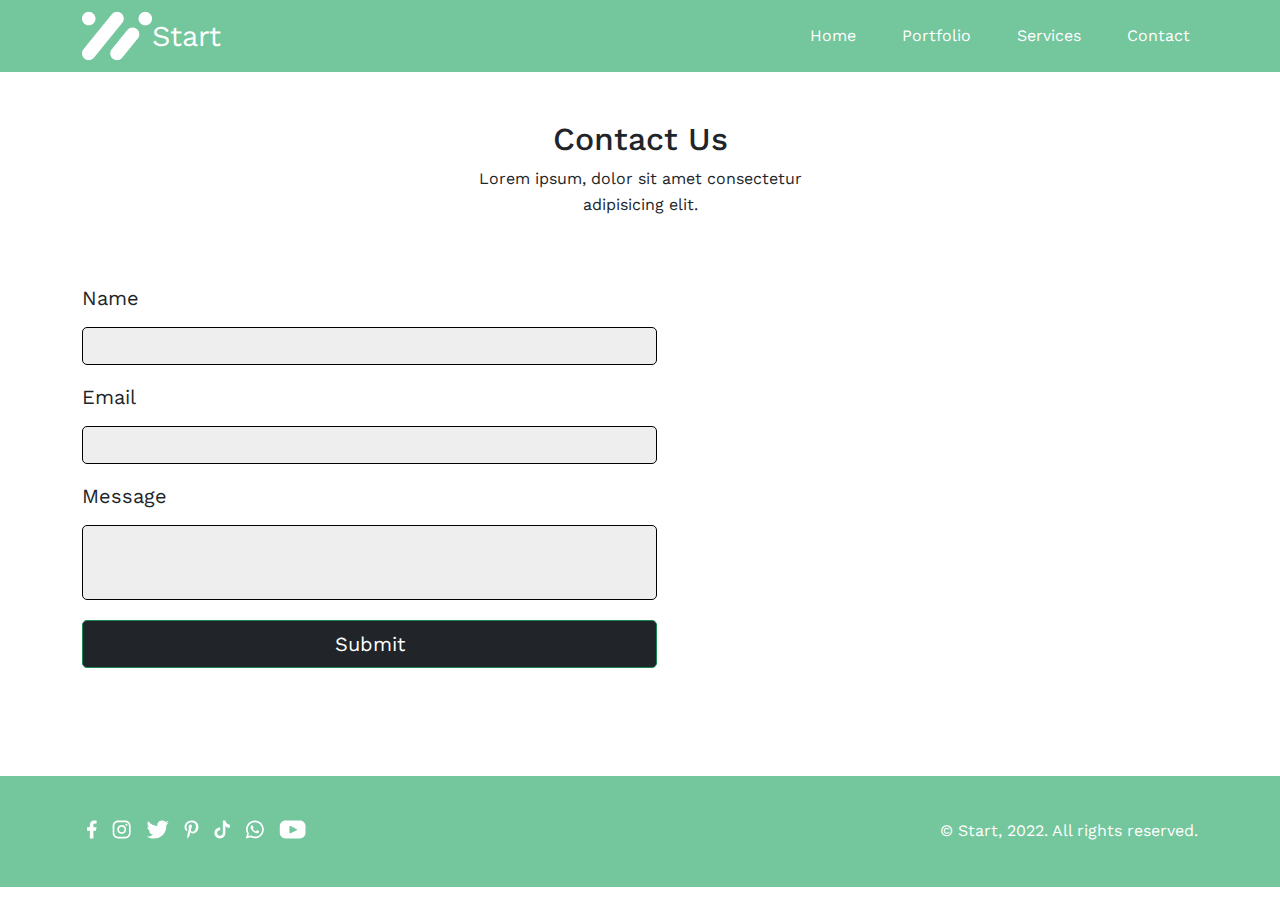
==== contact us.html @ 9fbc708e "Fix rotation about Contact, Inform and Footer of RES 375px. But not done yet" ====
<!DOCTYPE html>
<html lang="en">
<head>
    <meta charset="UTF-8">
    <meta name="viewport" content="width=device-width, initial-scale=1.0">

    <title>Responsive Website</title>
        <!-- slider stylesheet -->
        <link href="https://cdn.jsdelivr.net/npm/bootstrap@5.3.3/dist/css/bootstrap.min.css" rel="stylesheet" integrity="sha384-QWTKZyjpPEjISv5WaRU9OFeRpok6YctnYmDr5pNlyT2bRjXh0JMhjY6hW+ALEwIH" crossorigin="anonymous"/>
        <!-- Bootstrap -->
        <link rel="stylesheet" href="css/bootstrap-utilities.css"/>
        <!-- custom style -->
        <link rel="stylesheet" href="css/style.css"/>
        <!-- Responsive style -->
         <link rel="stylesheet" href="css/responsive.css"/>

</head>

<body>
    <!-- Header Section -->
    <header class="headersection">
        <div class="headertop">
            <div class="container-fulid py-xxl-4 mx-auto navbar navbar-expand-lg navbar-light ">
                <nav class="Contact_Header container">
                        <img src="img/Group 1.png" alt="start" class="Logo_Start img-fluid" style="width: 70px">
                        <a class="navbar-brand text-white" href="#">Start</a>
                        <button class="navbar-toggler" type="button" data-bs-toggle="collapse" data-bs-target="#navbarNav" aria-controls="navbarNav" aria-expanded="false" aria-label="Toggle navigation">
                        <span class="navbar-toggler-icon"></span>
                        </button>
                    <div class="collapse navbar-collapse" id="navbarNav">
                        <ul class="navbar-nav ms-auto">
                            <li class="nav-item"><a class="nav-link text-white" href="#home">Home</a></li>
                            <li class="nav-item"><a class="nav-link text-white" href="#portfolio">Portfolio</a></li>
                            <li class="nav-item"><a class="nav-link text-white" href="#services">Services</a></li>
                            <li class="nav-item"><a class="nav-link text-white" href="#contact">Contact</a></li>
                        </ul>
                    </div>
                </nav>
            </div>
        </div>
    </header>
    <!-- End Of Header Section -->

    <!-- Contact Section -->
    <section class="Padding_Contact py-5">
        <div class="Contact_Section container text-center">
            <h2 class="ContactUs">Contact Us</h2>
            <p class="text7">Lorem ipsum, dolor sit amet consectetur <br>adipisicing elit.</br></p>
        </div>
    </section>
    <!-- End Of Contact Section -->

    <!-- Google Map and Inform Section -->
     <section class="Inform_Section Padding_Inform container">
        <div class="Inform_Row row">
            <div class="col-md-6">
                <div class="Inform_box">
                    <form action="">
                        <div>
                            <h5 class="NameTitle">Name</h5>
                            <input type="text" placeholder="" class="name">
                        </div>
                        <div class="EmailBox">
                            <h5 class="EmailTitle">Email</h5>
                            <input type="text" placeholder="" class="email">
                        </div>
                        <div class="MessageBox">
                            <h5 class="MessageTitle">Message</h5>
                            <input type="text" placeholder="" class="message">
                        </div>
                        <div class="SubmitBox">
                            <a href="#" class="Submit btn btn-success"><div class="SubmitText">Submit</div></a>
                        </div>
                    </form>
                </div>
            </div>
            <div class="col-md-6">
                <div class="map_container">
                    <div class="map">
                        <div id="googlemap"><iframe src="https://www.google.com/maps/embed?pb=!1m18!1m12!1m3!1d3875.582230416397!2d100.49031081389238!3d13.743724494434199!2m3!1f0!2f0!3f0!3m2!1i1024!2i768!4f13.1!3m3!1m2!1s0x30e299057145cc81%3A0x7df49a08f511c22e!2z4Lin4Lix4LiU4Lie4Lij4Liw4LmA4LiK4LiV4Li44Lie4LiZ4Lin4Li04Lih4Lil4Lih4Lix4LiH4LiE4Lil4Liy4Lij4Liy4LihICjguKfguLHguJTguYLguJ7guJjguLTguYwp!5e0!3m2!1sth!2sth!4v1734984544298!5m2!1sth!2sth" width="575" height="384" style="border:0;" allowfullscreen="" loading="lazy" referrerpolicy="no-referrer-when-downgrade"></iframe></div>
                    </div>
                </div>
            </div>
        </div>
     </section>
      <!-- End Of Google Map And Inform Section -->

      <!-- Footer -->
    <section class="section-contact">
        <footer class="footerblackground py-4">
            <div class="Footer_Contact container">
                <div class="text-end">
                        <div class="logo">
                            <img src="img/logofacebook.svg" alt="facebook">
                            <img src="img/logoinstagram.svg" alt="instagram">
                            <img src="img/logotwitter.svg" alt="twitter">
                            <img src="img/logopinterest.svg" alt="pinterest">
                            <img src="img/logotiktok.svg" alt="tiktok">
                            <img src="img/logowhatsapp.svg" alt="whatsapp">
                            <img src="img/logoyoutube.svg" alt="youtube">
                        </div>  
                            <div class="Yeartext">
                                <p>&copy; Start, 2022. All rights reserved.</p>
                            </div> 
                </div>
            </div>
        </footer>
    </section>
    <script src="js/bootstrap.js"></script>
    <script src="https://cdn.jsdelivr.net/npm/bootstrap@5.3.3/dist/js/bootstrap.bundle.min.js" integrity="sha384-YvpcrYf0tY3lHB60NNkmXc5s9fDVZLESaAA55NDzOxhy9GkcIdslK1eN7N6jIeHz" crossorigin="anonymous">
    </script>
</body>
</html>
---- css/style.css ----
@import url('https://fonts.googleapis.com/css2?family=Crimson+Text:ital,wght@0,400;0,600;0,700;1,400;1,600;1,700&family=Work+Sans:ital,wght@0,100..900;1,100..900&display=swap');
@import url('https://fonts.googleapis.com/css2?family=Crimson+Text:ital,wght@0,400;0,600;0,700;1,400;1,600;1,700&family=Work+Sans:ital,wght@0,100..900;1,100..900&display=swap');

@font-face {
  font-family: 'Work Sans';
  src: url('/font/WorkSans-Regular.ttf') format('truetype');
  font-weight: normal;
  font-style: normal;
}

.html{
  margin: 0;
  padding: 0;
}

body {
  font-family: 'Work Sans', sans-serif;
  line-height: 1.6;
  margin: 0;
  padding: 0;
}

header .navbar-brand {
  font-size: 1.8rem;
}

section h1 {
  font-size: 2.5rem;
}

section p {
  font-size: 1rem;
  margin-bottom: 20px;
}
/* Header */
.hero_area{
  background-color: #74c69d;
  color: white;
}
.navbar-nav{
    gap: 30px;
}
/* Hero Section*/

.text-uppercase{
  font-family: 'Works sans', sans-serif;
  font-weight: 700;
  font-size: 16px;
  line-height: 20px;
  letter-spacing: 5px;
  height: 40px;
}
.h1.fw-bold{
  font-family: 'Crimson Text', sans-serif;
  font-weight: 700;
  font-size: 40px;
  line-height: 50px;    
}
.text1 {
  font-weight: 400;
  font-size: 15px;
  line-height: 18.75px;
  padding: auto;
  margin-top: 15px;
  line-height: 20px;
  color: rgba(255, 255, 255, 0.486);
}
.explore{
  font-family: 'Works sans',sans-serif;
  text-align: center;
  font-weight: 400;
  font-size: 20px;
  line-height: 25px;

}
/* Partner Section */

.topic1{
  font-family: 'Crimson Text', sans-serif;
  size: 40px;
  font-weight: 700;
  text-align: center;
  line-height: 50px;
  color: black;
}
.Partners{
  font-family: 'Work Sans', sans-serif;
  font-weight: 700;
  font-size: 16px;
  line-height: 20px;
  letter-spacing: 5px;
  text-align: center;
  color: #74c69d;
}
.text2{
  font-family: 'Works sans', sans-serif;
  font-weight: 400;
  font-size: 18px;
  line-height: 25px;
  text-align: center;
  letter-spacing: 2px;
}
.LearnMore1{  
  width: 170px;
  height: 48px;
  border-radius: 5px;
  font-family: 'Works sans' sans-serif;
  font-weight: 400;
  font-size: 20px;
  line-height: 25px;
  text-align: center;
  padding: 10px 10px;
  background-color: #212529;
  
}

/* Features Section  */

.box1{
  width: 100%;
  padding-right: 15px;
  padding-left: 68px;
  padding-top: 90px;
}
.topic2{
  font-family: 'Crimson Text', sans-serif;
  font-size: 40px;
  font-weight: 700;
  line-height: 50px;
  color: black;
}
.text3{
  font-weight: 400;
  font-size: 15px;
  line-height: 18.75px;
  padding: auto;
  margin-top: 15px;
  color: #21252980
}
.LearnMore2{
  width: 170px;
  height: 48px;
  border-radius: 5px;
  font-family: 'Works sans' sans-serif;
  font-weight: 400;
  font-size: 20px;
  line-height: 25px;
  text-align: center;
  padding: 10px 10px;
  background-color: #212529;
}

.box2{  
  width: 100%;
  padding-right: 15px;
  padding-top: 150px;
}
.topic3{
  font-family: 'Crimson Text', sans-serif;
  font-size: 40px;
  font-weight: 700;
  line-height: 60px;
  color: black;
}
.text4{
  font-weight: 400;
  font-size: 15px;
  line-height: 18.75px;
  padding: auto;
  margin-top: 15px;
  color: #21252980
}
.LearnMore3{
  width: 170px;
  height: 48px;
  border-radius: 5px;
  font-family: 'Works sans' sans-serif;
  font-weight: 400;
  font-size: 20px;
  line-height: 25px;
  text-align: center;
  padding: 10px 10px;
  background-color: #212529;
}

/* Team Section */

.Team{
  font-family: 'Work Sans', sans-serif;
  font-weight: 700;
  font-size: 16px;
  line-height: 20px;
  letter-spacing: 5px;
  text-align: center;
  color: #74c69d;
}

.topic4{
  font-family: 'Crimson Text', sans-serif;
  font-weight: 700;
  font-size: 40px;
  line-height: 50px;
  text-align: center;
  color: #212529;
}

.text5{
  font-family: 'Works sans', sans-serif;
  font-weight: 400;
  font-size: 20px;
  line-height: 25px;
  text-align: center;
  letter-spacing: 2px;
}

/* Card 1 */

.card1{
  border-radius: 5px;
  box-shadow: 3px 4px 12px 1px #00000040;
  width: 279px;
  height: 299px;
  gap: 0px;
  opacity: 0px;
  transition: transform 0.3s ease;
}
.card1:hover{
  transform: translateY(-10px);
  box-shadow: #212529;
}

.Peggy{
  width: 175px;
  height: 175px;
}
.peg{
  position: relative;
  width: 202px;
  height: 260px;
  top: 20px;
  left: 38px;
}
.titlePeg{
  font-family: 'Crimson Text', sans-serif;
  font-weight: 700;
  font-size: 24px;
  line-height: 30px; 
  color: #212529;
}
.TextPeg{
  position: relative;
  width: 202px;
  height: 66px;
  top: 19px;
}

/* Card 2 */

.card2{
  position: relative;
  border-radius: 5px;
  box-shadow: 3px 4px 12px 1px #00000040;
  width: 252px;
  height: 299px;
  left: 14px;
  transition: transform 0.3s ease;
}

.card2:hover{
  transform: translateY(-10px);
  box-shadow: #212529;
}
.Rich{
  width: 175px;
  height: 175px;
  border: 1px;
}
.richard{
  position: relative;
  width: 202px;
  height: 260px;
  top: 20px;
  left: 25px;
}
.titleRichard{
  font-family: 'Crimson Text', sans-serif;
  font-weight: 700;
  font-size: 24px;
  line-height: 30px; 
  color: #212529;
}
.TextRichard{
  position: relative;
  width: 202px;
  height: 66px;
  top: 19px;
}
/* Card 3 */

.card3{
  position: relative;
  border-radius: 5px;
  box-shadow: 3px 4px 12px 1px #00000040;
  width: 252px;
  height: 299px;
  left: 12px;
  transition: transform 0.3s ease;
}

.card3:hover{
  transform: translateY(-10px);
  box-shadow: #212529;
}
.Alex{
  width: 175px;
  height: 175px;
  border: 1px;
}
.alexandra{
  position: relative;
  width: 202px;
  height: 260px;
  top: 20px;
  left: 25px;
}
.titleAlex{
  font-family: 'Crimson Text', sans-serif;
  font-weight: 700;
  font-size: 24px;
  line-height: 30px; 
  color: #212529;
}
.TextAlex{
  position: relative;
  width: 202px;
  height: 66px;
  top: 19px;
}

/* Card 4 */

.card4{
  border-radius: 5px;
  box-shadow: 3px 4px 12px 1px #00000040;
  width: 252px;
  height: 299px;
  transition: transform 0.3s ease;
}

.card4:hover{
  transform: translateY(-10px);
  box-shadow: #212529;
}
.Janet{
  width: 175px;
  height: 175px;
  border: 1px;
}
.janet{
  position: relative;
  width: 202px;
  height: 260px;
  top: 20px;
  left: 25px;
}
.titleJanet{
  font-family: 'Crimson Text', sans-serif;
  font-weight: 700;
  font-size: 24px;
  line-height: 30px; 
  color: #212529;
}
.TextJanet{
  position: relative;
  width: 202px;
  height: 66px;
  top: 19px;
}
/* btn ViewTeam */
.Viewteam{
  width: 170px;
  height: 48px;
  border-radius: 5px;
  font-family: 'Works sans' sans-serif;
  font-weight: 400;
  font-size: 20px;
  line-height: 25px;
  text-align: center;
  padding: 10px 10px;
  background-color: #212529;
}

/*Footer Section */
.footerblackground{
  background-color: #74c69d;
}

.logo{
  width: 242px;
  height: 18px;
  letter-spacing: 10px;
  padding-right: 18px;
  padding-top: 15px
}

.Yeartext{
  font-family: 'Work Sans', sans-serif;
  font-weight: 400;
  font-size: 20px;
  line-height: 25px;
  color: white;
}

/* Portfolio */

.headersection{
  background-color: #74c69d;
  color: white;
}
.Works{
  font-family: 'Work Sans', sans-serif;
  font-weight: 700;
  font-size: 16px;
  line-height: 20px;
  letter-spacing: 5px;
  text-align: center;
  color: #74c69d;
}

.Portfolio{
  font-family: 'Crimson Text',sans-serif;
  font-weight: 700;
  font-size: 40px;
  line-height: 50px;
  text-align: center;
}

.text5{
  font-family: 'Works sans', sans-serif;
  font-weight: 400;
  font-size: 18px;
  line-height: 25px;
  text-align: center;
  letter-spacing: 2px;
}

/* Work Poster */

.example1{
  position: relative;
  right: 20px;
}
.example2{
  position: relative;
  left: 12px;
}
.example3{
  position: relative;
  right: 20px;
}
.example4{
  position: relative;
  left: 12px;
}
.example5{
  position: relative;
  right: 20px;
}
.example6{
  position: relative;
  left: 12px;
}
.example7{
  position: relative;
  right: 20px;
}
.example8{
  position: relative;
  left: 12px;
}
/* button */

.LearnMore4{
  width: 170px;
  height: 48px;
  border-radius: 5px;
  font-family: 'Works sans' sans-serif;
  font-weight: 400;
  font-size: 20px;
  line-height: 25px;
  text-align: center;
  padding: 10px 10px;
  background-color: #212529;
}

/* Our Services Section */

.Plans{
  font-family: 'Work Sans', sans-serif;
  font-weight: 700;
  font-size: 16px;
  line-height: 20px;
  letter-spacing: 5px;
  text-align: center;
  color: #74c69d;
}

.OurServices{
  font-family: 'Crimson Text',sans-serif;
  font-weight: 700;
  font-size: 40px;
  line-height: 50px;
  text-align: center;
}

.text6{
  font-family: 'Works sans', sans-serif;
  font-weight: 400;
  font-size: 18px;
  line-height: 25px;
  text-align: center;
  letter-spacing: 2px;
}
/* Services Section */

/* Basic services */

.basic-services{
  width: 339px;
  height: 542px;
  border-radius: 5px;
  padding: 46px 36px 46px 30px;
  box-shadow: 3px 4px 12px 1px #00000040;
  transition: transform 0.3s ease;
}

.basic-services:hover{
  transform: translateY(-10px);
  box-shadow: 0 6px 12px rgba(0, 0, 0, 0.2);
}

.basicTitle{
  font-family: 'Work Sans',sans-serif;
  font-weight: 400;
  font-size: 15px;
  line-height: 18px;
}

.basicDetail{
  font-family: 'Work Sans',sans-serif;
  font-weight: 400;
  font-size: 15px;
  line-height: 18px;
  text-align: center;
  color: #21252980;
}

.basic-list{
  margin-top: 50px;
  margin-bottom: 40px;
  text-align: left;
  padding-left: 0;
}

.basic-list li{
  list-style: none;
  margin-bottom: 10px;
}

.correct{
  padding-right: 11px;
}

.price{
  font-family: 'Work Sans', sans-serif;
  font-weight: 700;
  font-size: 40px;
  line-height: 50px;
}

.month{
  font-family: 'Work Sans',sans-serif;
  font-weight: 400;
  font-size: 15px;
  line-height: 18px;
  color: #21252980;
}
/* Plus services */

.plus-services{
  width: 339px;
  height: 542px;
  border-radius: 5px;
  padding: 46px 36px 46px 30px;
  box-shadow: 3px 4px 12px 1px #00000040;
  transition: transform 0.3s ease;
}

.plus-services:hover{
  transform: translateY(-10px);
  box-shadow: 0 6px 12px rgba(0, 0, 0, 0.2);
}

.plusTitle{
  font-family: 'Work Sans',sans-serif;
  font-weight: 400;
  font-size: 15px;
  line-height: 18px;
}

.plusDetail{
  font-family: 'Work Sans',sans-serif;
  font-weight: 400;
  font-size: 15px;
  line-height: 18px;
  text-align: center;
  color: #21252980;
}

.plus-list{
  margin-top: 50px;
  margin-bottom: 40px;
  text-align: left;
  padding-left: 0;
}

.plus-list li{
  list-style: none;
  margin-bottom: 10px;
}

/* Pro services */

.pro-services{
  width: 339px;
  height: 542px;
  border-radius: 5px;
  padding: 46px 36px 46px 30px;
  box-shadow: 3px 4px 12px 1px #00000040;
  transition: transform 0.3s ease;
}

.pro-services:hover{
  transform: translateY(-10px);
  box-shadow: 0 6px 12px rgba(0, 0, 0, 0.2);
}

.proTitle{
  font-family: 'Work Sans',sans-serif;
  font-weight: 400;
  font-size: 15px;
  line-height: 18px;
}

.proDetail{
  font-family: 'Work Sans',sans-serif;
  font-weight: 400;
  font-size: 15px;
  line-height: 18px;
  text-align: center;
  color: #21252980;
}

.pro-list{
  margin-top: 50px;
  margin-bottom: 40px;
  text-align: left;
  padding-left: 0;
}

.pro-list li{
  list-style: none;
  margin-bottom: 10px;
}


/* button Services */

.LearnMore5{
  width: 170px;
  height: 48px;
  border-radius: 5px;
  font-family: 'Works sans' sans-serif;
  font-weight: 400;
  font-size: 20px;
  line-height: 25px;
  text-align: center;
  padding: 10px 10px;
  background-color: #212529;
}

.LearnMore6{
  width: 170px;
  height: 48px;
  border-radius: 5px;
  font-family: 'Works sans' sans-serif;
  font-weight: 400;
  font-size: 20px;
  line-height: 25px;
  text-align: center;
  padding: 10px 10px;
  background-color: #212529;
}

.LearnMore7{
  width: 170px;
  height: 48px;
  border-radius: 5px;
  font-family: 'Works sans' sans-serif;
  font-weight: 400;
  font-size: 20px;
  line-height: 25px;
  text-align: center;
  padding: 10px 10px;
  background-color: #212529;
}

/* Padding Our Services */

.Padding_Services{
  padding-top: 40px;
  padding-bottom: 150px;
}

/* Contact Section */

.NameTitle{
  font-family: 'Work Sans',sans-serif;
  font-weight: 400;
  font-size: 20px;
  line-height: 25px;
}

.name{
  width: 575px;
  height: 38px;
  border-radius: 5px;
  border: 1px solid #000000;
  background-color: #EEEEEE;
  margin-top: 8px;
}

.EmailBox{
  margin-top: 20px;
}
.EmailTitle{
  font-family: 'Work Sans',sans-serif;
  font-weight: 400;
  font-size: 20px;
  line-height: 25px;
}

.email{
  width: 575px;
  height: 38px;
  border-radius: 5px;
  border: 1px solid #000000;
  background-color: #EEEEEE;
  margin-top: 8px;
}

.MessageBox{
  margin-top: 20px;
}
.MessageTitle{
  font-family: 'Work Sans',sans-serif;
  font-weight: 400;
  font-size: 20px;
  line-height: 25px;
}

.message{
  width: 575px;
  height: 75px;
  border-radius: 5px;
  border: 1px solid #000000;
  background-color: #EEEEEE;
  margin-top: 8px;
}

.SubmitBox{
  margin-top: 20px;
}
.Submit{
  width: 575px;
  height: 48px;
  border-radius: 5px;
  background-color: #212529;
}

.SubmitText{
  font-family: 'Work Sans',sans-serif;
  font-weight: 400;
  font-size: 20px;
  line-height: 25px;
  text-align: center;
  margin-top: 5px;
}

.map_container{
  padding-left: 30px;
}

.section-contact{
  padding-top: 6.2rem;
}

/* Navbar Toggle */

.navbar-toggler{
    border: 0;
}
.navbar-toggler-icon{
  background-image: url("data:image/svg+xml,%3csvg xmlns='http://www.w3.org/2000/svg' viewBox='0 0 30 30'%3e%3cpath stroke='white' stroke-linecap='round' stroke-miterlimit='10' stroke-width='2' d='M4 7h22M4 15h22M4 23h22'/%3e%3c/svg%3e");
}
---- css/responsive.css ----
@media (max-width: 1300px) {}
@media (max-width: 1024px) {
        html{
        width: 100%;
        height: 100%;
    }

    .container-fulid{
        padding: 35px 80px 0px 80px;
    }

    .Topic_Welcome{
        padding: 40px 80px 0px 80px;
    }
    .container{
        padding: 0;
        margin: 0;
    }
    .Partner_Section{
        padding: 0px 20px 0px 20px;
    }
    .img-google{
        width: 150px;
    }
    .img-microsoft{
        width: 140px;
    }
    .img-airbnb{
        width: 140px;
    }
    .img-facebook{
        width: 140px;
    }
    .img-spotify{
        width: 140px;
    }

    /* Feature Section */

    .Features_Section{
        padding: 0px 30px 0px 30px; 
    }
    .box1{
        padding: 0px 15px;
        margin-top: 50px;
    }
    .Features_Section2{
        padding: 0px 30px 0px 30px; 
    }
    .box2{
        padding: 0px 15px;
        margin-top: 120px; 
    }

    /* Team Section */

    .Team_Section{
        padding: 0px 30px 0px 30px; 
    }
    .card1{
        width: 210px;
        height: 300px;
    }
    .peg{
        left: 10px;
    }
    .Peggy{
        width: 190px;
        padding-right: 20px;
    }
    .Card2_Section{
        padding-left: 0px;
    }
    .card2{
        width: 210px;
        height: 300px;
    }
    .richard{
        left: 10px;
    }
    .Rich{
        width: 190px;
        padding-right: 20px;
    }
    .Card3_Section{
        padding-left: 0px;  
    }
    .card3{
        width: 210px;
        height: 300px;
    }
    .alexandra{
        left: 10px;
    }
    .Alex{
        width: 190px;
        padding-right: 20px;
    }
    .card4{
        width: 210px;
        height: 300px;
    }
    .janet{
        left: 10px;
    }
    .Janet{
        width: 190px;
        padding-right: 20px;
    }
    .Footer_Index{
        padding-left: 38px;
        padding-right: 0px;
    }

    /* portfolio */

    .Start_Section{
        padding-bottom: 30px;
    }
    .Portfolio_Section{
        padding: 0px 20px 0px 20px;
    }
    .Work_Section{
        padding: 0px 20px 0px 20px;
    }
    .Work_Poster{   
        margin: 0;
        padding-bottom: 10px;
    }
    .example1{
        max-width: 100%;  
        bottom: 42px;
        left: 10px; 
    }
    .example2{
        max-width: 100%;   
        bottom: 42px;
    }
    .example3{
        max-width: 100%;
        bottom: 42px;
        left: 10px; 
    }
    .example4{
        max-width: 100%;
        bottom: 42px;
    }
    .example5{
        max-width: 100%;
        bottom: 42px;
        left: 10px; 
    }
    .example6{
        max-width: 100%;
        bottom: 42px;
    }
    .example7{
        max-width: 100%;
        bottom: 42px;
        left: 10px; 
    }
    .example8{
        max-width: 100%;
        bottom: 42px;
    }
    .Footer_Portfolio{
        padding-left: 38px;
        padding-right: 0px;
    }

    /* Our Services */

    .Services_Header{
        padding-bottom: 30px;
    }
    .Services_Section{
        padding: 0px 20px 0px 20px;
    }
    .OurServices_Section{
        padding: 0px 20px 0px 31px;
    }
    .basic-services{
        max-width: 100%;
    }
    .plus-services{
        max-width: 100%;
    }
    .pro-services{
        max-width: 100%; 
    }
    .Footer_Services{
        padding-left: 38px;
        padding-right: 0px;
    }
    .Padding_Services{
        padding-top: 40px;
        padding-bottom: 308px;
    }

    /* Contact us */
    .Contact_Header{
        padding-bottom: 30px;       
    }
    .Contact_Section{
        padding-left: 50px;
    }
    .Inform_Section{
        padding: 0px 20px 0px 31px;
    }
    .Inform_box form {
        width: 100%;
    }
    .Inform_box input{
        width: 100%;
    }
    .SubmitBox .Submit{
        width: 100%;
    }
    .map iframe{
        width: 450px;
    }
    .Footer_Contact{
        padding-left: 38px;
        padding-right: 0px;
    }
    .Padding_Inform{
        padding-top: 40px;
        padding-bottom: 391px;
    }
}   



@media (max-width: 576px) {}

@media (max-width: 480px) {}

@media (max-width: 400px) {}

@media (max-width: 375px) {

    /* Header */

    .container-fulid{
        padding: 2px 20px 0px 20px;
    } 

    .Logo_Start{
        width: 45px !important;
        height: 31px !important;
    }

    .navbar-brand{
        position: relative;
        right: 65px;
    }
    
    .navbar-nav{
        text-align: center;    
    }

    .Teamwork_3{
        margin-bottom: 30px;
    }

    /* Hero Section */

    .Topic_Welcome{
        padding: 0px 20px 0px 20px;
    }

    .Topic_Welcome .row{
        display: flex;
        flex-direction: column-reverse;
    }

    .Padding_Hero{
        padding-top:  20px !important;
    }

    .h1{
        font-weight: 700 !important;
        font-size: 28px !important;
        line-height: 35px !important;
        position: relative;
        bottom: 15px;
        margin: 0%;
    }

    .text1{
        font-weight: 400;
        font-size: 15px;
        line-height: 18px;
        margin-top: 0px;
        color: #FFFFFFBF;
    }

    .explore{
        width: 170px;
        height: 48px;
        padding-top: 10px;
    }
    /* Partner */

    .Padding_Partner{
        padding-top: 22px !important;
    }

    .image_Partner{
        display: flex;
        gap: 20px;
        flex-direction: column;
        align-items: center;
        padding-top: 25px;
    }

    .img-microsoft{
        width: 200px;
        height: 49px;
    }

    .img-airbnb{
        width: 160px;
        height: 50px;
    }

    .img-facebook{
        width: 190px;
        height: 36px;
    }

    .img-spotify{
        width: 160px;
        height: 47px;
    }

    /* Feature Section */

    .Features_Section{
        padding: 0px 20px;
    }

    .topic2{
        font-weight: 700;
        font-size: 24px;
        line-height: 30px;
    }

    .box1{
        margin-top: 30px;
    }

    /* Feature Section 2 */

    .Features_Section2{
        padding: 0px 20px;
    }

    .topic3{
        font-weight: 700;
        font-size: 24px;
        line-height: 30px;
    }

    .box2{
        margin-top: 30px;
    }

    /* Team_Section */

    .Team_Section{
        padding: 0px 20px;
    }

    .topic4{
        font-weight: 700;
        font-size: 24px;
        line-height: 30px;
    }

    .Card1_Section{
        align-items: center;
        display: flex;
        flex-direction: column;
    }

    .card1{
        width: 279px;
        height: 299px;
    }

    .peg{
        align-items: center;
        padding-left: 45px;
    }

    .Card2_Section{
        align-items: center;
        display: flex;
        flex-direction: column;
        padding-right: 29px;
    }

    .card2{
        width: 279px;
        height: 299px;
    }
    .richard{
        align-items: center;
        padding-left: 45px;
    }

    .Card3_Section{
        align-items: center;
        display: flex;
        flex-direction: column;
        padding-right: 29px;
    }

    .card3{
        width: 279px;
        height: 299px;
    }

    .alexandra{
        align-items: center;
        padding-left: 45px;
    }

    .Card4_Section{
        align-items: center;
        display: flex;
        flex-direction: column;
        padding-right: 17px;
    }

    .card4{
        width: 279px;
        height: 299px;
    }

    .janet{
        align-items: center;
        padding-left: 45px;
    }

    /* Footer */

    .Footer_Index{
        padding: 0px 10px;
    }

    .logo{
        display: flex;
        align-items: center;
        padding-left: 50px;
        gap: 20px;
        padding-top: 10px;
    }

    .Yeartext{
        padding-top: 30px;
        padding-right: 15px;
    }

    /* Header Portfolio */

    .Start_Section{
        padding-bottom: 0px;
    }

    .Portfolio{
        font-size: 24px;
    }

    .Padding_Port{
        padding-top: 25px !important;
        padding-bottom: 20px !important;
    }
    .Padding_Poster{
        padding-top: 0px !important;
        padding-bottom: 0px !important;
    }
    .Work_Poster img{
        max-width: 335px;
        max-height: 453px;
        left: -25px;
    }

    /* Button Portfolio */

    .Padding_Button_Port{
        padding-top: 0px !important;
    }

    /* Footer Portfolio */
    
    .Footer_Portfolio{
        padding: 0px 10px;
    }

    /* Contact Header */

    .Contact_Header{
        padding-bottom: 0px;
    }

    /* Contact Section */

    .Padding_Contact{
        padding-bottom: 0px !important;
    }

    .Contact_Section{
        padding: 0px 20px 15px 20px;
    }

    /* Inform And Google Map */
    
    .Inform_Section{   
        padding: 0px 20px 0px 20px;
    }

    .Inform_Row{
        display: flex;
        flex-direction: column-reverse;
    }

    .map_container{
        padding-left: 0px;
        padding-bottom: 20px;
    }

    .map_container iframe {
        width: 100%;
        max-width: 335px;
        max-height: 224px;
    }

    /* Footer Contact */

    .Footer_Contact{
        padding: 0px 10px;
    }

  }

    
  
  

@media (min-width: 1200px) {}
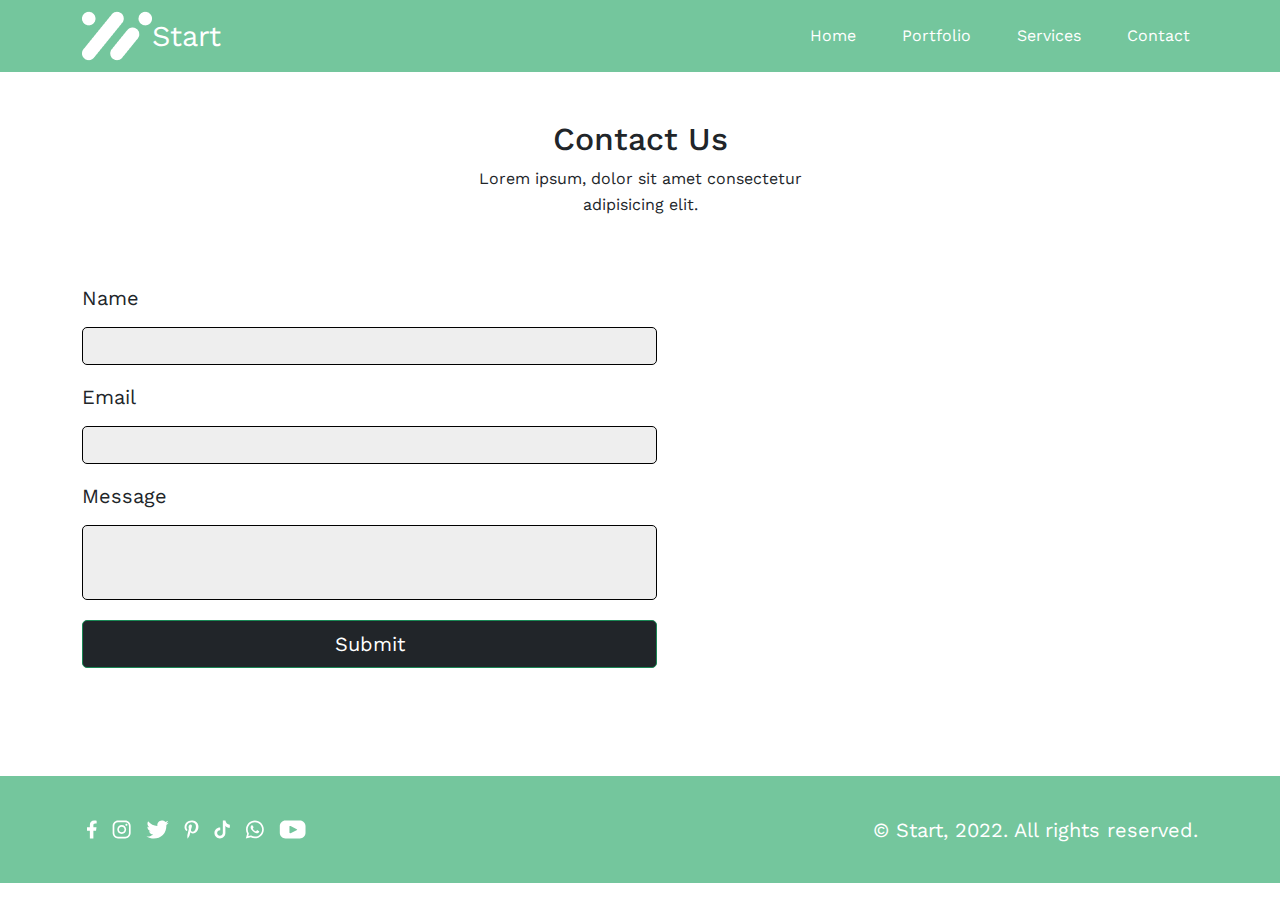
==== commit 4487abd1: "Fix Tag and done with Contact.html" ====
--- a/contact us.html
+++ b/contact us.html
@@ -86,7 +86,7 @@
       <!-- End Of Google Map And Inform Section -->
 
       <!-- Footer -->
-    <section class="section-contact">
+    <section class="section-contact"></section>
         <footer class="footerblackground py-4">
             <div class="Footer_Contact container">
                 <div class="text-end">
@@ -99,13 +99,12 @@
                             <img src="img/logowhatsapp.svg" alt="whatsapp">
                             <img src="img/logoyoutube.svg" alt="youtube">
                         </div>  
-                            <div class="Yeartext">
+                            <div class="Year_Contact Year_text">
                                 <p>&copy; Start, 2022. All rights reserved.</p>
                             </div> 
                 </div>
             </div>
         </footer>
-    </section>
     <script src="js/bootstrap.js"></script>
     <script src="https://cdn.jsdelivr.net/npm/bootstrap@5.3.3/dist/js/bootstrap.bundle.min.js" integrity="sha384-YvpcrYf0tY3lHB60NNkmXc5s9fDVZLESaAA55NDzOxhy9GkcIdslK1eN7N6jIeHz" crossorigin="anonymous">
     </script>
--- a/css/style.css
+++ b/css/style.css
@@ -403,7 +403,7 @@
   padding-top: 15px
 }
 
-.Yeartext{
+.Year_text{
   font-family: 'Work Sans', sans-serif;
   font-weight: 400;
   font-size: 20px;
--- a/css/responsive.css
+++ b/css/responsive.css
@@ -203,6 +203,7 @@
     }
     .Contact_Section{
         padding-left: 50px;
+        padding-top: 8px;
     }
     .Inform_Section{
         padding: 0px 20px 0px 31px;
@@ -458,7 +459,7 @@
         padding-top: 10px;
     }
 
-    .Yeartext{
+    .Year_text{
         padding-top: 30px;
         padding-right: 15px;
     }
@@ -539,9 +540,20 @@
 
     /* Footer Contact */
 
+    .section-contact{
+        padding-top: 59px;
+    }
     .Footer_Contact{
         padding: 0px 10px;
     }
+
+
+
+
+
+
+
+
 
   }
 
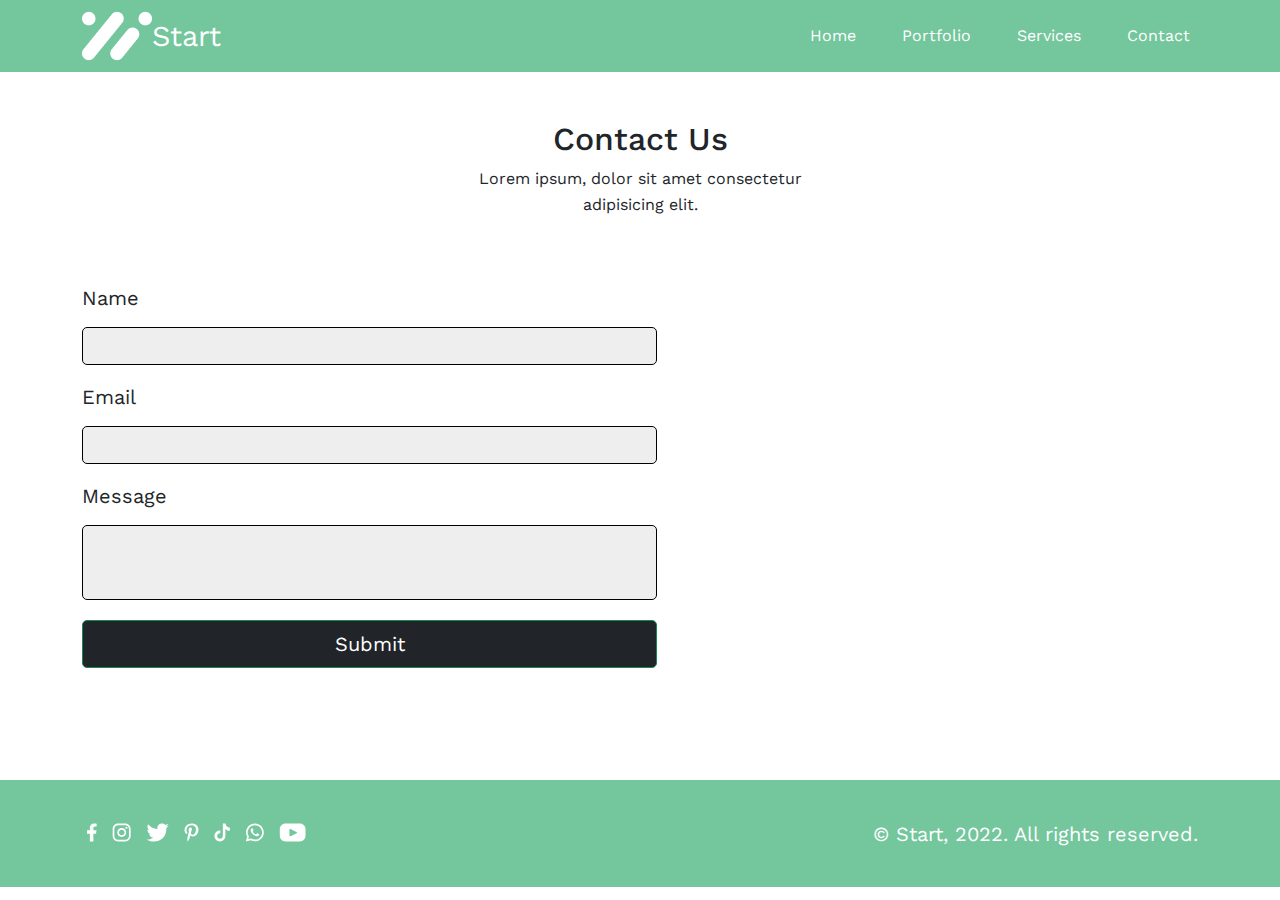
==== commit 0e86c8ef: "Add link index at 'Start' for click to homepage" ====
--- a/contact us.html
+++ b/contact us.html
@@ -22,17 +22,23 @@
         <div class="headertop">
             <div class="container-fulid py-xxl-4 mx-auto navbar navbar-expand-lg navbar-light ">
                 <nav class="Contact_Header container">
-                        <img src="img/Group 1.png" alt="start" class="Logo_Start img-fluid" style="width: 70px">
-                        <a class="navbar-brand text-white" href="#">Start</a>
+                        <img src="img/Group 1.png" alt="start" class="Logo_Start img-fluid">
+                        <a class="navbar-brand text-white" href="index.html">Start</a>
+                       
                         <button class="navbar-toggler" type="button" data-bs-toggle="collapse" data-bs-target="#navbarNav" aria-controls="navbarNav" aria-expanded="false" aria-label="Toggle navigation">
                         <span class="navbar-toggler-icon"></span>
                         </button>
+
                     <div class="collapse navbar-collapse" id="navbarNav">
                         <ul class="navbar-nav ms-auto">
-                            <li class="nav-item"><a class="nav-link text-white" href="#home">Home</a></li>
-                            <li class="nav-item"><a class="nav-link text-white" href="#portfolio">Portfolio</a></li>
-                            <li class="nav-item"><a class="nav-link text-white" href="#services">Services</a></li>
-                            <li class="nav-item"><a class="nav-link text-white" href="#contact">Contact</a></li>
+                            <li class="nav-item">
+                                <a class="nav-link text-white" href="index.html">Home</a></li>
+                            <li class="nav-item">
+                                <a class="nav-link text-white" href="portfolio.html">Portfolio</a></li>
+                            <li class="nav-item">
+                                <a class="nav-link text-white" href="ourservices.html">Services</a></li>
+                            <li class="nav-item">
+                                <a class="nav-link text-white" href="contact us.html">Contact</a></li>
                         </ul>
                     </div>
                 </nav>
--- a/css/style.css
+++ b/css/style.css
@@ -802,7 +802,7 @@
 }
 
 .section-contact{
-  padding-top: 6.2rem;
+  padding-top: 6.4rem;
 }
 
 /* Navbar Toggle */
--- a/css/responsive.css
+++ b/css/responsive.css
@@ -57,6 +57,9 @@
     .Team_Section{
         padding: 0px 30px 0px 30px; 
     }
+    .Card1_Section{
+        padding-left: 25px !important;
+    }
     .card1{
         width: 210px;
         height: 300px;
@@ -69,7 +72,7 @@
         padding-right: 20px;
     }
     .Card2_Section{
-        padding-left: 0px;
+        padding-left: 10px !important;
     }
     .card2{
         width: 210px;
@@ -83,7 +86,7 @@
         padding-right: 20px;
     }
     .Card3_Section{
-        padding-left: 0px;  
+        padding-left: 10px !important;  
     }
     .card3{
         width: 210px;
@@ -95,6 +98,9 @@
     .Alex{
         width: 190px;
         padding-right: 20px;
+    }
+    .Card4_Section{
+        padding-left: 20px !important;
     }
     .card4{
         width: 210px;
@@ -186,7 +192,7 @@
         max-width: 100%;
     }
     .pro-services{
-        max-width: 100%; 
+        max-width: 100%;
     }
     .Footer_Services{
         padding-left: 38px;
@@ -194,7 +200,7 @@
     }
     .Padding_Services{
         padding-top: 40px;
-        padding-bottom: 308px;
+        padding-bottom: 305px;
     }
 
     /* Contact us */
@@ -226,7 +232,7 @@
     }
     .Padding_Inform{
         padding-top: 40px;
-        padding-bottom: 391px;
+        padding-bottom: 388px;
     }
 }   
 
@@ -237,6 +243,183 @@
 @media (max-width: 480px) {}
 
 @media (max-width: 400px) {}
+
+@media (max-width: 768px) {
+
+    /* Header */
+    .container-fulid{
+        padding: 17px 20px 0px 20px;
+    }
+
+    .navbar-brand{
+        position: relative;
+        right: 14.5rem;
+        font-size: 40px !important;
+    }
+
+    .navbar-toggler-icon{
+        width: 40px;
+        height: 40px;
+    }
+
+    .navbar-nav{
+        text-align: center;
+    }
+
+    /* Hero Section */
+
+    .Topic_Welcome{
+        padding: 0px 20px 0px 20px;
+    }
+
+    .Padding_Hero{
+        padding-top: 40px !important;
+    }
+
+    .h1{
+        font-size: 28px !important;
+        line-height: 40px !important;
+    }
+
+    .explore{
+        width: 150px;
+    }
+
+    /* Partner Section */
+
+    .img-google, .img-microsoft, .img-airbnb, .img-facebook, .img-spotify{
+        width: 100px;
+    }
+
+    /* Feature Section */
+
+    .Features_Section, .Features_Section2{
+        padding: 0px 20px;
+    }
+
+    .box1, .box2{
+        margin-top: 0px;
+    }
+
+    .topic2, .topic3{
+        font-size: 35px;
+        width: 350px;
+    }
+
+    /* Team Section */
+
+    .Team_Section{
+        padding: 0px 20px;
+    }
+
+    .Card1_Section, .Card2_Section, .Card3_Section, .Card4_Section{
+        padding-left: 50px;
+    }
+    .peg, .richard, .alexandra, .janet{
+        padding-left: 45px;
+    }
+
+    .card1, .card2, .card3, .card4{
+        width: 279px !important;
+    }
+
+    .Card1_Section{
+        padding-left: 60px !important;
+        padding-bottom: 30px;
+    }
+
+    .Card3_Section{
+        padding-left: 48px !important;
+    }
+
+    .Card4_Section{
+        padding-left: 23px !important;
+    }
+
+    /* Footer */
+
+    .Footer_Index{
+        margin-top: 2px;
+    }
+
+    /* Portfolio */
+
+    .Start_Section{
+        padding-bottom: 0px;
+    }
+
+    /* Footer Portfolio */
+
+    .Footer_Portfolio{
+        margin-top: 1px;
+    }
+
+    /* Our Services */
+    
+    .Services_Header{
+        padding-bottom: 0px;
+    }
+
+    /* Basic Plus Pro Section */
+
+    .Padding_Services{
+        padding-top: 0px;
+        padding-bottom: 40px;
+    }
+
+    .Row_Promotion{
+        display: flex;
+        flex-direction: column;
+        align-items: center;
+    }
+
+    .Basic_Col, .Plus_Col, .Pro_Col{
+        margin-right: 130px;
+    }
+
+    .basic-services, .plus-services, .pro-services{
+        max-width: 542px;
+        max-height: 100%;
+        margin-bottom: 50px;
+    }
+
+    /* Footer Services */
+
+    .Footer_Services{
+        margin-top: 1px;
+    }
+
+    /* Contact */
+
+    .Contact_Header{
+        padding-bottom: 0px;
+    }
+    
+    /* Google map and Inform Section */
+
+    .Inform_Section{   
+        padding: 0px 20px 0px 20px;
+    }
+
+    .Inform_Row{
+        display: flex;
+        flex-direction: column-reverse;
+        align-items: center;
+    }
+    
+    .map_container{
+        position: relative;
+        right: 40px;
+        padding-left: 0px;
+        margin-bottom: 40px;
+    }
+
+    .Inform_box{
+        position: relative;
+        right: 40px;
+        width: 450px;
+    }
+}
 
 @media (max-width: 375px) {
 
@@ -247,15 +430,19 @@
     } 
 
     .Logo_Start{
-        width: 45px !important;
-        height: 31px !important;
+        height: 31px;
+        width: 45px;
     }
 
     .navbar-brand{
-        position: relative;
-        right: 65px;
-    }
-    
+        right: 60px;
+        font-size: 30px !important;
+    }
+
+    .navbar-toggler-icon{
+        width: 35px;
+        height: 35px;
+    }
     .navbar-nav{
         text-align: center;    
     }
@@ -383,6 +570,7 @@
         align-items: center;
         display: flex;
         flex-direction: column;
+        padding-right: 60px;
     }
 
     .card1{
@@ -399,7 +587,8 @@
         align-items: center;
         display: flex;
         flex-direction: column;
-        padding-right: 29px;
+        padding-right: 40px;
+        margin-bottom: 30px;
     }
 
     .card2{
@@ -415,7 +604,9 @@
         align-items: center;
         display: flex;
         flex-direction: column;
-        padding-right: 29px;
+        position: relative;
+        right: 30px;
+        margin-bottom: 30px;
     }
 
     .card3{
@@ -432,7 +623,8 @@
         align-items: center;
         display: flex;
         flex-direction: column;
-        padding-right: 17px;
+        padding-right: 23px;
+        padding-bottom: 30px;
     }
 
     .card4{
@@ -500,6 +692,40 @@
         padding: 0px 10px;
     }
 
+    /* Our Services */
+
+    .Services_Header{
+        padding-bottom: 0px;
+    }
+
+    .Padding_Plans{
+        padding-top: 25px !important;
+        padding-bottom: 25px !important;
+    }
+
+    .OurServices{
+        font-size: 24px;
+    }
+    
+    .Padding_Services{
+        padding-top: 0px;
+        padding-bottom: 20px;
+    }
+
+    .OurServices_Section{
+        padding: 0px 20px 0px 20px;
+    }
+
+    .Basic_Col , .Plus_Col, .Pro_Col{
+        padding-bottom: 50px;
+    }
+
+    /* Footer Services */
+        
+    .Footer_Services{
+        padding: 0px 10px;
+    }
+
     /* Contact Header */
 
     .Contact_Header{
@@ -528,8 +754,9 @@
     }
 
     .map_container{
-        padding-left: 0px;
+        padding-left: 55px;
         padding-bottom: 20px;
+        width: 360px;
     }
 
     .map_container iframe {
@@ -538,6 +765,10 @@
         max-height: 224px;
     }
 
+    .Inform_box{
+        padding-left: 50px;
+        max-width: 360px;
+    }
     /* Footer Contact */
 
     .section-contact{
@@ -556,9 +787,3 @@
 
 
   }
-
-    
-  
-  
-
-@media (min-width: 1200px) {}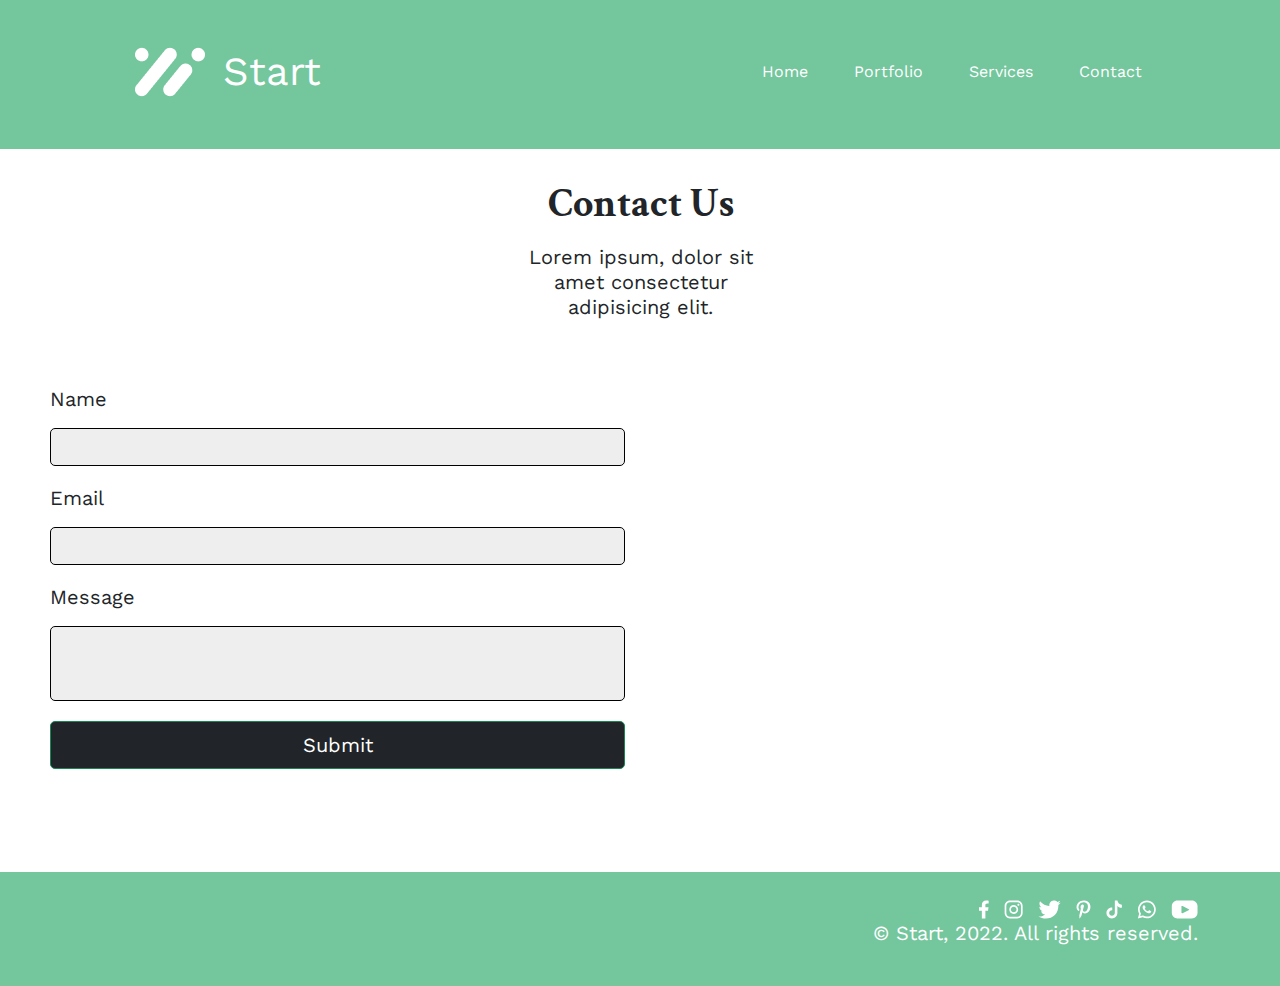
==== commit 8b4b66c8: "Fix Contact Css and html" ====
--- a/contact us.html
+++ b/contact us.html
@@ -20,9 +20,9 @@
     <!-- Header Section -->
     <header class="headersection">
         <div class="headertop">
-            <div class="container-fulid py-xxl-4 mx-auto navbar navbar-expand-lg navbar-light ">
-                <nav class="Contact_Header container">
-                        <img src="img/Group 1.png" alt="start" class="Logo_Start img-fluid">
+            <div class="container-fulid">
+                <nav class="Contact_Header mx-auto navbar navbar-expand-lg navbar-light container">
+                        <img src="img/Group_1.png" alt="start" class="Logo_Start img-fluid">
                         <a class="navbar-brand text-white" href="index.html">Start</a>
                        
                         <button class="navbar-toggler" type="button" data-bs-toggle="collapse" data-bs-target="#navbarNav" aria-controls="navbarNav" aria-expanded="false" aria-label="Toggle navigation">
@@ -48,7 +48,7 @@
     <!-- End Of Header Section -->
 
     <!-- Contact Section -->
-    <section class="Padding_Contact py-5">
+    <section class="Padding_Contact">
         <div class="Contact_Section container text-center">
             <h2 class="ContactUs">Contact Us</h2>
             <p class="text7">Lorem ipsum, dolor sit amet consectetur <br>adipisicing elit.</br></p>
@@ -57,9 +57,8 @@
     <!-- End Of Contact Section -->
 
     <!-- Google Map and Inform Section -->
-     <section class="Inform_Section Padding_Inform container">
+     <section class="Padding_Inform">
         <div class="Inform_Row row">
-            <div class="col-md-6">
                 <div class="Inform_box">
                     <form action="">
                         <div>
@@ -79,20 +78,16 @@
                         </div>
                     </form>
                 </div>
-            </div>
-            <div class="col-md-6">
                 <div class="map_container">
                     <div class="map">
                         <div id="googlemap"><iframe src="https://www.google.com/maps/embed?pb=!1m18!1m12!1m3!1d3875.582230416397!2d100.49031081389238!3d13.743724494434199!2m3!1f0!2f0!3f0!3m2!1i1024!2i768!4f13.1!3m3!1m2!1s0x30e299057145cc81%3A0x7df49a08f511c22e!2z4Lin4Lix4LiU4Lie4Lij4Liw4LmA4LiK4LiV4Li44Lie4LiZ4Lin4Li04Lih4Lil4Lih4Lix4LiH4LiE4Lil4Liy4Lij4Liy4LihICjguKfguLHguJTguYLguJ7guJjguLTguYwp!5e0!3m2!1sth!2sth!4v1734984544298!5m2!1sth!2sth" width="575" height="384" style="border:0;" allowfullscreen="" loading="lazy" referrerpolicy="no-referrer-when-downgrade"></iframe></div>
                     </div>
                 </div>
-            </div>
         </div>
      </section>
       <!-- End Of Google Map And Inform Section -->
 
       <!-- Footer -->
-    <section class="section-contact"></section>
         <footer class="footerblackground py-4">
             <div class="Footer_Contact container">
                 <div class="text-end">
--- a/css/style.css
+++ b/css/style.css
@@ -8,9 +8,10 @@
   font-style: normal;
 }
 
-.html{
+*{
   margin: 0;
   padding: 0;
+  box-sizing: border-box;
 }
 
 body {
@@ -21,7 +22,8 @@
 }
 
 header .navbar-brand {
-  font-size: 1.8rem;
+  font-size: 2.5rem;
+  padding-left: 18px;
 }
 
 section h1 {
@@ -32,15 +34,49 @@
   font-size: 1rem;
   margin-bottom: 20px;
 }
+
 /* Header */
+.headertop{
+  padding:  35px 130px 40px 135px;
+}
 .hero_area{
   background-color: #74c69d;
   color: white;
 }
+
 .navbar-nav{
     gap: 30px;
 }
+
+nav a {
+  transition: transform 0.2s ease,
+}
+
+nav a:hover {
+  transform: scale(1.1); 
+}
+
 /* Hero Section*/
+
+.Topic_Welcome{
+  padding: 0px 129.72px 82.87px 130px;
+}
+
+.Row_Welcome{
+  display: flex;
+  justify-content: space-between;
+}
+
+.Welcome_Box{
+  padding: 39.57px 0px 39.57px 0px;
+  margin: auto;
+}
+
+.Teamwork_3{
+  max-width: 100%;
+  width: 644.28px;
+  margin: auto;
+}
 
 .text-uppercase{
   font-family: 'Works sans', sans-serif;
@@ -49,12 +85,14 @@
   line-height: 20px;
   letter-spacing: 5px;
   height: 40px;
+  margin-bottom: 0px;
 }
 .h1.fw-bold{
   font-family: 'Crimson Text', sans-serif;
   font-weight: 700;
   font-size: 40px;
-  line-height: 50px;    
+  line-height: 50px;
+  margin-bottom: 0px;  
 }
 .text1 {
   font-weight: 400;
@@ -71,18 +109,26 @@
   font-weight: 400;
   font-size: 20px;
   line-height: 25px;
-
-}
+  max-width: 100%;
+  width: 170px;
+}
+
 /* Partner Section */
+
+.Padding_Partner{
+  padding: 60px 140px 73px 141px;
+}
 
 .topic1{
   font-family: 'Crimson Text', sans-serif;
-  size: 40px;
+  font-size: 40px;
   font-weight: 700;
   text-align: center;
   line-height: 50px;
   color: black;
-}
+  margin-bottom: 16px;
+}
+
 .Partners{
   font-family: 'Work Sans', sans-serif;
   font-weight: 700;
@@ -91,7 +137,9 @@
   letter-spacing: 5px;
   text-align: center;
   color: #74c69d;
-}
+  margin-bottom: 16px;
+}
+
 .text2{
   font-family: 'Works sans', sans-serif;
   font-weight: 400;
@@ -99,7 +147,15 @@
   line-height: 25px;
   text-align: center;
   letter-spacing: 2px;
-}
+  margin-bottom: 55px;
+}
+
+.image_Partner{
+  display: flex;
+  justify-content: space-between;
+  margin-bottom: 55px;
+}
+
 .LearnMore1{  
   width: 170px;
   height: 48px;
@@ -111,10 +167,13 @@
   text-align: center;
   padding: 10px 10px;
   background-color: #212529;
-  
 }
 
 /* Features Section  */
+
+.Features_Padding1{
+  padding: 0px 130px 73.57px 130px;
+}
 
 .box1{
   width: 100%;
@@ -122,6 +181,7 @@
   padding-left: 68px;
   padding-top: 90px;
 }
+
 .topic2{
   font-family: 'Crimson Text', sans-serif;
   font-size: 40px;
@@ -129,6 +189,7 @@
   line-height: 50px;
   color: black;
 }
+
 .text3{
   font-weight: 400;
   font-size: 15px;
@@ -137,6 +198,7 @@
   margin-top: 15px;
   color: #21252980
 }
+
 .LearnMore2{
   width: 170px;
   height: 48px;
@@ -148,6 +210,10 @@
   text-align: center;
   padding: 10px 10px;
   background-color: #212529;
+}
+
+.Features_Padding2{
+  padding: 0px 130px 102.27px 130px;
 }
 
 .box2{  
@@ -155,6 +221,7 @@
   padding-right: 15px;
   padding-top: 150px;
 }
+
 .topic3{
   font-family: 'Crimson Text', sans-serif;
   font-size: 40px;
@@ -185,6 +252,10 @@
 
 /* Team Section */
 
+.Team_Padding{
+  padding: 0px 132px 54px 132px;
+}
+
 .Team{
   font-family: 'Work Sans', sans-serif;
   font-weight: 700;
@@ -193,6 +264,7 @@
   letter-spacing: 5px;
   text-align: center;
   color: #74c69d;
+  margin-bottom: 16px;
 }
 
 .topic4{
@@ -202,6 +274,7 @@
   line-height: 50px;
   text-align: center;
   color: #212529;
+  margin-bottom: 16px;
 }
 
 .text5{
@@ -211,17 +284,24 @@
   line-height: 25px;
   text-align: center;
   letter-spacing: 2px;
+  margin-bottom: 45px;
 }
 
 /* Card 1 */
 
+.Four_Card{
+  display: flex;
+  justify-content: space-between;
+  margin-bottom: 45px;
+}
+
 .card1{
   border-radius: 5px;
   box-shadow: 3px 4px 12px 1px #00000040;
+  max-width: 100%;
   width: 279px;
+  max-height: 100%;
   height: 299px;
-  gap: 0px;
-  opacity: 0px;
   transition: transform 0.3s ease;
 }
 .card1:hover{
@@ -230,16 +310,22 @@
 }
 
 .Peggy{
+  max-width: 100%;
+  max-height: 100%;
   width: 175px;
   height: 175px;
 }
+
 .peg{
   position: relative;
+  max-width: 100%;
+  max-height: 100%;
   width: 202px;
   height: 260px;
   top: 20px;
   left: 38px;
 }
+
 .titlePeg{
   font-family: 'Crimson Text', sans-serif;
   font-weight: 700;
@@ -247,8 +333,11 @@
   line-height: 30px; 
   color: #212529;
 }
+
 .TextPeg{
   position: relative;
+  max-width: 100%;
+  max-height: 100%;
   width: 202px;
   height: 66px;
   top: 19px;
@@ -256,10 +345,16 @@
 
 /* Card 2 */
 
+.Card2_Section{
+  margin-right: 30px;
+}
+
 .card2{
   position: relative;
   border-radius: 5px;
   box-shadow: 3px 4px 12px 1px #00000040;
+  max-width: 100%;
+  max-height: 100%;
   width: 252px;
   height: 299px;
   left: 14px;
@@ -271,12 +366,16 @@
   box-shadow: #212529;
 }
 .Rich{
+  max-width: 100%;
+  max-height: 100%;
   width: 175px;
   height: 175px;
   border: 1px;
 }
 .richard{
   position: relative;
+  max-width: 100%;
+  max-height: 100%;
   width: 202px;
   height: 260px;
   top: 20px;
@@ -291,16 +390,24 @@
 }
 .TextRichard{
   position: relative;
+  max-width: 100%;
+  max-height: 100%;
   width: 202px;
   height: 66px;
   top: 19px;
 }
 /* Card 3 */
 
+.Card3_Section{
+  margin-right: 30px;
+}
+
 .card3{
   position: relative;
   border-radius: 5px;
   box-shadow: 3px 4px 12px 1px #00000040;
+  max-width: 100%;
+  max-height: 100%;
   width: 252px;
   height: 299px;
   left: 12px;
@@ -312,12 +419,16 @@
   box-shadow: #212529;
 }
 .Alex{
+  max-width: 100%;
+  max-height: 100%;
   width: 175px;
   height: 175px;
   border: 1px;
 }
 .alexandra{
   position: relative;
+  max-width: 100%;
+  max-height: 100%;
   width: 202px;
   height: 260px;
   top: 20px;
@@ -332,6 +443,8 @@
 }
 .TextAlex{
   position: relative;
+  max-width: 100%;
+  max-height: 100%;
   width: 202px;
   height: 66px;
   top: 19px;
@@ -342,6 +455,8 @@
 .card4{
   border-radius: 5px;
   box-shadow: 3px 4px 12px 1px #00000040;
+  max-width: 100%;
+  max-height: 100%;
   width: 252px;
   height: 299px;
   transition: transform 0.3s ease;
@@ -352,12 +467,16 @@
   box-shadow: #212529;
 }
 .Janet{
+  max-width: 100%;
+  max-height: 100%;
   width: 175px;
   height: 175px;
   border: 1px;
 }
 .janet{
   position: relative;
+  max-width: 100%;
+  max-height: 100%;
   width: 202px;
   height: 260px;
   top: 20px;
@@ -372,6 +491,8 @@
 }
 .TextJanet{
   position: relative;
+  max-width: 100%;
+  max-height: 100%;
   width: 202px;
   height: 66px;
   top: 19px;
@@ -391,16 +512,26 @@
 }
 
 /*Footer Section */
+
 .footerblackground{
   background-color: #74c69d;
 }
 
+.Footer_Index{
+  margin: 0;
+  padding: 51px 131px 49px 131px;
+  max-width: 100%;
+}
+
+.logo_box{
+  display: flex; 
+  justify-content: space-between;
+  align-items: center;
+  gap: 20px;
+}
+
 .logo{
-  width: 242px;
-  height: 18px;
   letter-spacing: 10px;
-  padding-right: 18px;
-  padding-top: 15px
 }
 
 .Year_text{
@@ -410,6 +541,7 @@
   line-height: 25px;
   color: white;
 }
+
 
 /* Portfolio */
 
@@ -417,6 +549,11 @@
   background-color: #74c69d;
   color: white;
 }
+
+.Start_Section, .Services_Header, .Contact_Header{
+  padding: 0;
+}
+
 .Works{
   font-family: 'Work Sans', sans-serif;
   font-weight: 700;
@@ -425,6 +562,7 @@
   letter-spacing: 5px;
   text-align: center;
   color: #74c69d;
+  margin-bottom: 16px;
 }
 
 .Portfolio{
@@ -433,6 +571,12 @@
   font-size: 40px;
   line-height: 50px;
   text-align: center;
+  margin-bottom: 16px;
+}
+
+
+.Padding_Port{
+  padding: 30px 514px 82px 515px;
 }
 
 .text5{
@@ -442,41 +586,23 @@
   line-height: 25px;
   text-align: center;
   letter-spacing: 2px;
+  margin-bottom: 45px;
 }
 
 /* Work Poster */
 
-.example1{
-  position: relative;
-  right: 20px;
-}
-.example2{
-  position: relative;
-  left: 12px;
-}
-.example3{
-  position: relative;
-  right: 20px;
-}
-.example4{
-  position: relative;
-  left: 12px;
-}
-.example5{
-  position: relative;
-  right: 20px;
-}
-.example6{
-  position: relative;
-  left: 12px;
-}
-.example7{
-  position: relative;
-  right: 20px;
-}
-.example8{
-  position: relative;
-  left: 12px;
+.Work_Poster{
+  max-width: 100%;
+  display: grid;
+  grid-template-columns: auto auto;
+  gap: 55px;
+  justify-content: center;
+  margin: auto;
+}
+
+.Work_Section{
+  padding-left: 130px;
+  padding-right: 130px;
 }
 /* button */
 
@@ -493,8 +619,27 @@
   background-color: #212529;
 }
 
+.Padding_Button_Port{
+  padding-top: 65px;
+  padding-bottom: 99px;
+}
+
+/* Footer Portfolio */
+
+.Footer_Portfolio{
+  padding: 51px 131px 49px 131px;
+  margin: 0;
+  max-width: 100%;
+}
+
+.Start_2022{
+  margin-bottom: 0px;
+}
 /* Our Services Section */
 
+.Padding_Plans{
+  padding: 30px 514px 82px 515px;
+}
 .Plans{
   font-family: 'Work Sans', sans-serif;
   font-weight: 700;
@@ -503,6 +648,7 @@
   letter-spacing: 5px;
   text-align: center;
   color: #74c69d;
+  margin-bottom: 16px;
 }
 
 .OurServices{
@@ -511,6 +657,7 @@
   font-size: 40px;
   line-height: 50px;
   text-align: center;
+  margin-bottom: 16px;
 }
 
 .text6{
@@ -520,9 +667,23 @@
   line-height: 25px;
   text-align: center;
   letter-spacing: 2px;
-}
-/* Services Section */
-
+  margin-bottom: 0px;
+}
+
+.Basic_Col, .Plus_Col, .Pro_Col{
+  padding: 0;
+  margin: 0;
+}
+
+.Row_Promotion{
+  display: grid;
+  grid-template-columns: auto auto auto;
+  justify-content: space-between;
+}
+
+.OurServices_Section{
+  padding: 0px 106px 135px 107px;
+}
 /* Basic services */
 
 .basic-services{
@@ -715,14 +876,54 @@
   background-color: #212529;
 }
 
-/* Padding Our Services */
-
-.Padding_Services{
-  padding-top: 40px;
-  padding-bottom: 150px;
+/* Footer Services */
+
+.Footer_Services{
+  padding: 51px 131px 49px 131px;
+  margin: 0;
+  max-width: 100%;
 }
 
 /* Contact Section */
+
+.Padding_Contact{
+  padding: 30px 514px 67px 515px;
+}
+
+.Padding_Inform{
+  padding: 0px 130px 93px 130px;
+  max-width: 100%;
+}
+
+.Inform_Row{
+  display: grid;
+  gap: 30px;
+  margin: 0;
+  justify-content: center;
+  grid-template-columns: auto auto;
+}
+
+
+.Inform_box, .map_container{  
+  padding: 0;
+  margin: 0;
+}
+
+.ContactUs{
+  font-family: 'Crimson Text' ,sans-serif;
+  font-weight: 700;
+  font-size: 40px;
+  line-height: 50px;
+  margin-bottom: 16px;
+}
+
+.text7{
+  font-family: 'Work Sans', sans-serif;
+  font-weight: 400;
+  font-size: 20px;
+  line-height: 25px;
+  margin-bottom: 0px;
+}
 
 .NameTitle{
   font-family: 'Work Sans',sans-serif;
@@ -797,13 +998,6 @@
   margin-top: 5px;
 }
 
-.map_container{
-  padding-left: 30px;
-}
-
-.section-contact{
-  padding-top: 6.4rem;
-}
 
 /* Navbar Toggle */
 
--- a/css/responsive.css
+++ b/css/responsive.css
@@ -1,209 +1,148 @@
-@media (max-width: 1300px) {}
+
+@media (max-width: 1399.98px) {}
+@media (max-width: 1359px){ 
+    .Four_Card{
+        display: grid;
+        grid-template-columns: auto auto;
+        gap: 50px 100px;
+        padding: 0px 132px 0px 132px;
+    }
+    .Card4_Section{
+        padding-left: 15px;
+    }    
+    .h1.fw-bold, .topic2{
+        font-size: 35px;
+    }
+
+
+}
+
+@media (max-width: 1198.98px) {
+
+    .Row_Welcome .Welcome_Box ,.Partner_Section .image_Partner{
+        max-width: 90%;
+    }
+
+    .h1.fw-bold{
+        font-size: 35px;
+    }
+
+    .image_Partner{
+        padding-left: 35px;
+        gap: 50px;
+    }
+
+    .img-google, .img-microsoft, .img-airbnb, .img-facebook, .img-spotify{
+        width: 130px;
+    }
+
+    .topic2{
+        font-size: 30px;
+    }
+
+    .box2{
+        padding-top: 100px;
+    }
+    .topic3 , .topic4{
+        font-size: 34px;
+    }
+
+    /* Portfolio */
+
+    .Padding_Port{
+        padding-left: 100px;
+        padding-right: 100px;
+    }
+
+    /* Work Poster */
+
+    .example1,.example2,.example3,.example4,.example5,.example6,.example7,.example8{
+        max-width: 100%;
+    }
+    /* Services */
+    .Padding_Plans{
+        padding-right: 250px;
+        padding-left: 250px;
+    }
+
+    .OurServices_Section{
+        padding-left: 20px;
+        padding-right: 20px;
+    }
+    .Container_Promotion{
+        max-width: 100%;
+    }
+}
+
+@media (max-width: 1158px){
+    .h1.fw-bold{
+        font-size: 30px;
+    }
+}
+
+@media (max-width: 1100px){
+    .Four_Card{
+        padding-left: 50px;
+    }
+    .image_Partner{
+        padding-left: 0px;
+    }
+}
+
 @media (max-width: 1024px) {
-        html{
-        width: 100%;
-        height: 100%;
-    }
-
-    .container-fulid{
-        padding: 35px 80px 0px 80px;
-    }
-
-    .Topic_Welcome{
+
+
+    .Topic_Welcome ,.headertop, .Padding_Partner, .Features_Padding1, .Features_Padding2, .Team_Padding{
         padding: 40px 80px 0px 80px;
     }
     .container{
         padding: 0;
         margin: 0;
     }
-    .Partner_Section{
-        padding: 0px 20px 0px 20px;
-    }
-    .img-google{
-        width: 150px;
-    }
-    .img-microsoft{
-        width: 140px;
-    }
-    .img-airbnb{
-        width: 140px;
-    }
-    .img-facebook{
-        width: 140px;
-    }
-    .img-spotify{
-        width: 140px;
-    }
-
+ 
     /* Feature Section */
 
-    .Features_Section{
-        padding: 0px 30px 0px 30px; 
-    }
     .box1{
         padding: 0px 15px;
-        margin-top: 50px;
-    }
-    .Features_Section2{
-        padding: 0px 30px 0px 30px; 
+        margin-top: 40px;
     }
     .box2{
         padding: 0px 15px;
-        margin-top: 120px; 
+        margin-top: 60px; 
     }
 
     /* Team Section */
 
-    .Team_Section{
-        padding: 0px 30px 0px 30px; 
-    }
-    .Card1_Section{
-        padding-left: 25px !important;
-    }
-    .card1{
-        width: 210px;
-        height: 300px;
-    }
-    .peg{
-        left: 10px;
-    }
-    .Peggy{
-        width: 190px;
-        padding-right: 20px;
-    }
-    .Card2_Section{
-        padding-left: 10px !important;
-    }
-    .card2{
-        width: 210px;
-        height: 300px;
-    }
-    .richard{
-        left: 10px;
-    }
-    .Rich{
-        width: 190px;
-        padding-right: 20px;
-    }
-    .Card3_Section{
-        padding-left: 10px !important;  
-    }
-    .card3{
-        width: 210px;
-        height: 300px;
-    }
-    .alexandra{
-        left: 10px;
-    }
-    .Alex{
-        width: 190px;
-        padding-right: 20px;
-    }
-    .Card4_Section{
-        padding-left: 20px !important;
-    }
-    .card4{
-        width: 210px;
-        height: 300px;
-    }
-    .janet{
-        left: 10px;
-    }
-    .Janet{
-        width: 190px;
-        padding-right: 20px;
-    }
-    .Footer_Index{
-        padding-left: 38px;
-        padding-right: 0px;
-    }
-
+
+    .Viewteam_Padding{
+        padding-bottom: 54px;
+    }
+
+    /* Footer Index */
+
+    .Footer_Index, .Footer_Portfolio, .Footer_Services{
+        padding: 51px 131px 49px 131px;
+    }
     /* portfolio */
 
-    .Start_Section{
-        padding-bottom: 30px;
-    }
-    .Portfolio_Section{
-        padding: 0px 20px 0px 20px;
-    }
+
     .Work_Section{
         padding: 0px 20px 0px 20px;
     }
-    .Work_Poster{   
-        margin: 0;
-        padding-bottom: 10px;
-    }
-    .example1{
-        max-width: 100%;  
-        bottom: 42px;
-        left: 10px; 
-    }
-    .example2{
-        max-width: 100%;   
-        bottom: 42px;
-    }
-    .example3{
-        max-width: 100%;
-        bottom: 42px;
-        left: 10px; 
-    }
-    .example4{
-        max-width: 100%;
-        bottom: 42px;
-    }
-    .example5{
-        max-width: 100%;
-        bottom: 42px;
-        left: 10px; 
-    }
-    .example6{
-        max-width: 100%;
-        bottom: 42px;
-    }
-    .example7{
-        max-width: 100%;
-        bottom: 42px;
-        left: 10px; 
-    }
-    .example8{
-        max-width: 100%;
-        bottom: 42px;
-    }
-    .Footer_Portfolio{
-        padding-left: 38px;
-        padding-right: 0px;
-    }
 
     /* Our Services */
 
-    .Services_Header{
-        padding-bottom: 30px;
-    }
-    .Services_Section{
-        padding: 0px 20px 0px 20px;
-    }
-    .OurServices_Section{
-        padding: 0px 20px 0px 31px;
-    }
-    .basic-services{
-        max-width: 100%;
-    }
-    .plus-services{
-        max-width: 100%;
-    }
-    .pro-services{
-        max-width: 100%;
-    }
-    .Footer_Services{
-        padding-left: 38px;
-        padding-right: 0px;
-    }
-    .Padding_Services{
-        padding-top: 40px;
-        padding-bottom: 305px;
-    }
+    .Row_Promotion{
+        display: grid;
+        grid-template-columns: auto;
+        justify-content: center;
+        gap: 50px;
+    }
+}
+
 
     /* Contact us */
+ /*
     .Contact_Header{
         padding-bottom: 30px;       
     }
@@ -235,26 +174,56 @@
         padding-bottom: 388px;
     }
 }   
-
-
-
-@media (max-width: 576px) {}
-
-@media (max-width: 480px) {}
-
-@media (max-width: 400px) {}
-
-@media (max-width: 768px) {
+*/
+@media (max-width: 991.98px){
+
+    .navbar{
+        max-width: 100%;
+    }
+
+    .navbar-nav{
+        text-align: center;
+    }
+
+    .navbar{
+        display: flex;
+        justify-content: space-between;
+    }
+    .navbar-toggler{
+        margin-left: auto;
+    }
+    .Footer_Index, .Footer_Portfolio, .Footer_Services{
+        max-width: 100%;
+    }
+
+    .topic3{
+        font-size: 32px;
+    }
+}
+
+@media (max-width: 931px){
+    .img-google, .img-microsoft, .img-airbnb, .img-facebook, .img-spotify{
+        max-width: 100%;
+        width: 110px;
+    }
+}
+
+@media (max-width: 837px){
+    .img-google, .img-microsoft, .img-airbnb, .img-facebook, .img-spotify{
+        max-width: 100%;
+        width: 100px;
+    }
+    .Four_Card{
+        padding-left: 0px;
+    }
+}
+
+@media (max-width: 767.98px) {
 
     /* Header */
-    .container-fulid{
-        padding: 17px 20px 0px 20px;
-    }
-
-    .navbar-brand{
-        position: relative;
-        right: 14.5rem;
-        font-size: 40px !important;
+
+    .headertop{
+        padding: 17px 20px 32px 20px;
     }
 
     .navbar-toggler-icon{
@@ -266,19 +235,36 @@
         text-align: center;
     }
 
+    .navbar-brand{
+        font-size: 30px !important;
+        padding-left: 10px !important;
+    }
+    .Logo_Start{
+        width: 7%;
+    }
     /* Hero Section */
+
+    .Topic_Welcome .Row_Welcome{
+        display: flex;
+        flex-direction: column-reverse;
+        max-width: 100%;
+    }
+    .Container_Welcome{
+        display: flex;
+        justify-content: center;
+    }
 
     .Topic_Welcome{
         padding: 0px 20px 0px 20px;
     }
 
     .Padding_Hero{
-        padding-top: 40px !important;
-    }
-
-    .h1{
-        font-size: 28px !important;
-        line-height: 40px !important;
+        padding-top: 40px;
+    }
+
+    .h1.fw-bold{
+        font-size: 28px;
+        line-height: 40px;
     }
 
     .explore{
@@ -286,19 +272,37 @@
     }
 
     /* Partner Section */
-
+    
+    .Padding_Partner{
+        padding: 40px 20px 0px 20px;
+    }
+
+    .topic1{
+        font-size: 35px;
+    }
+    .image_Partner{
+        display: grid;
+        justify-content: center;
+        padding-left: 10%;
+    }
     .img-google, .img-microsoft, .img-airbnb, .img-facebook, .img-spotify{
-        width: 100px;
+        max-width: 100%;
+        width: 170px;
     }
 
     /* Feature Section */
 
+    .Features_Padding1, .Features_Padding2{
+        padding: 40px 20px 0px 20px;
+        justify-content: center;
+        display: flex;
+    }
     .Features_Section, .Features_Section2{
-        padding: 0px 20px;
+        max-width: 100%;
     }
 
     .box1, .box2{
-        margin-top: 0px;
+        margin-top: 20px;
     }
 
     .topic2, .topic3{
@@ -308,95 +312,68 @@
 
     /* Team Section */
 
+    .Team_Padding{
+        padding: 40px 20px 0px 20px;
+    }
     .Team_Section{
         padding: 0px 20px;
     }
-
-    .Card1_Section, .Card2_Section, .Card3_Section, .Card4_Section{
-        padding-left: 50px;
-    }
-    .peg, .richard, .alexandra, .janet{
-        padding-left: 45px;
-    }
-
-    .card1, .card2, .card3, .card4{
-        width: 279px !important;
-    }
-
-    .Card1_Section{
-        padding-left: 60px !important;
-        padding-bottom: 30px;
-    }
-
-    .Card3_Section{
-        padding-left: 48px !important;
-    }
-
-    .Card4_Section{
-        padding-left: 23px !important;
-    }
-
+    .Four_Card{
+        display: grid;
+        grid-template-columns: auto;
+        padding: 0%;
+        justify-content: center;
+    }
+    .card2, .card3, .card4{
+        max-width: 100%;
+        width: 279px;
+        left: 0px;
+    }
+    .Card2_Section, .Card3_Section, .Card4_Section{
+        margin:0%;
+        padding: 0%;
+    }
+    .richard, .alexandra, .janet{
+        padding-left: 12px;
+    }
     /* Footer */
 
-    .Footer_Index{
-        margin-top: 2px;
+    .logo_box{
+        display: flex;
+        flex-direction: column;
     }
 
     /* Portfolio */
 
-    .Start_Section{
-        padding-bottom: 0px;
-    }
-
-    /* Footer Portfolio */
-
-    .Footer_Portfolio{
-        margin-top: 1px;
+    .Work_Poster{
+        display: grid;
+        grid-template-columns: auto;
     }
 
     /* Our Services */
-    
-    .Services_Header{
-        padding-bottom: 0px;
-    }
-
+    .Padding_Plans{
+        padding-left: 125px;
+        padding-right: 125px;
+    }
+}
     /* Basic Plus Pro Section */
 
-    .Padding_Services{
-        padding-top: 0px;
-        padding-bottom: 40px;
-    }
-
-    .Row_Promotion{
-        display: flex;
-        flex-direction: column;
-        align-items: center;
-    }
-
-    .Basic_Col, .Plus_Col, .Pro_Col{
-        margin-right: 130px;
-    }
-
-    .basic-services, .plus-services, .pro-services{
-        max-width: 542px;
-        max-height: 100%;
-        margin-bottom: 50px;
-    }
+
 
     /* Footer Services */
-
+/*
     .Footer_Services{
         margin-top: 1px;
     }
 
     /* Contact */
-
+/*
     .Contact_Header{
         padding-bottom: 0px;
     }
     
     /* Google map and Inform Section */
-
+/*
     .Inform_Section{   
         padding: 0px 20px 0px 20px;
     }
@@ -420,8 +397,40 @@
         width: 450px;
     }
 }
-
-@media (max-width: 375px) {
+    */
+
+@media (max-width: 575.98px) {
+
+    .headertop{
+        padding: 17px 20px 32px 20px;
+    }
+    .Welcome_Box{
+        padding: 0px 0px 40.39px 0px;
+    }
+    .topic1, .topic2 ,.topic3{
+        font-size: 24px;
+        max-width: 100%;
+    }
+
+    .Logo_Start{
+        width: 10%;
+    }      
+    /* Footer */
+
+    .Footer_Index , .Footer_Portfolio, .Footer_Services{
+        padding: 24px 0px;
+    }
+    .logo_box{
+        display: flex;
+        flex-direction:column;
+    }
+
+
+ }  
+
+
+
+@media (max-width: 374.98px) {
 
     /* Header */
 
@@ -435,8 +444,7 @@
     }
 
     .navbar-brand{
-        right: 60px;
-        font-size: 30px !important;
+        font-size: 30px;
     }
 
     .navbar-toggler-icon{
@@ -453,23 +461,20 @@
 
     /* Hero Section */
 
-    .Topic_Welcome{
-        padding: 0px 20px 0px 20px;
-    }
-
-    .Topic_Welcome .row{
+
+    .Topic_Welcome .Row_Welcome{
         display: flex;
         flex-direction: column-reverse;
     }
 
     .Padding_Hero{
-        padding-top:  20px !important;
-    }
-
-    .h1{
-        font-weight: 700 !important;
-        font-size: 28px !important;
-        line-height: 35px !important;
+        padding-top:  20px;
+    }
+
+    .h1.fw-bold{
+        font-weight: 700;
+        font-size: 28px ;
+        line-height: 35px ;
         position: relative;
         bottom: 15px;
         margin: 0%;
@@ -491,15 +496,17 @@
     /* Partner */
 
     .Padding_Partner{
-        padding-top: 22px !important;
+        padding-top: 22px;
+        padding-bottom: 59.55px;
     }
 
     .image_Partner{
         display: flex;
-        gap: 20px;
         flex-direction: column;
+        gap: 40px;
+        height: 100%;
+        justify-content: center;
         align-items: center;
-        padding-top: 25px;
     }
 
     .img-microsoft{
@@ -524,8 +531,13 @@
 
     /* Feature Section */
 
+    .Features_Padding1{
+        padding-top: 0px;
+        padding-bottom: 60.12px;
+    }
     .Features_Section{
         padding: 0px 20px;
+        max-width: 80%;
     }
 
     .topic2{
@@ -540,8 +552,13 @@
 
     /* Feature Section 2 */
 
+    .Features_Padding2{
+        padding-top: 0px;
+        padding-bottom: 40.13px;
+    }
     .Features_Section2{
         padding: 0px 20px;
+        max-width: 80%;
     }
 
     .topic3{
@@ -556,9 +573,10 @@
 
     /* Team_Section */
 
-    .Team_Section{
-        padding: 0px 20px;
-    }
+    .Team_Padding{
+        padding-top: 0px;
+    }
+
 
     .topic4{
         font-weight: 700;
@@ -566,95 +584,12 @@
         line-height: 30px;
     }
 
-    .Card1_Section{
-        align-items: center;
-        display: flex;
-        flex-direction: column;
-        padding-right: 60px;
-    }
-
-    .card1{
-        width: 279px;
-        height: 299px;
-    }
-
-    .peg{
-        align-items: center;
-        padding-left: 45px;
-    }
-
-    .Card2_Section{
-        align-items: center;
-        display: flex;
-        flex-direction: column;
-        padding-right: 40px;
-        margin-bottom: 30px;
-    }
-
-    .card2{
-        width: 279px;
-        height: 299px;
-    }
-    .richard{
-        align-items: center;
-        padding-left: 45px;
-    }
-
-    .Card3_Section{
-        align-items: center;
-        display: flex;
-        flex-direction: column;
-        position: relative;
-        right: 30px;
-        margin-bottom: 30px;
-    }
-
-    .card3{
-        width: 279px;
-        height: 299px;
-    }
-
-    .alexandra{
-        align-items: center;
-        padding-left: 45px;
-    }
-
-    .Card4_Section{
-        align-items: center;
-        display: flex;
-        flex-direction: column;
-        padding-right: 23px;
-        padding-bottom: 30px;
-    }
-
-    .card4{
-        width: 279px;
-        height: 299px;
-    }
-
-    .janet{
-        align-items: center;
-        padding-left: 45px;
+    .Viewteam_Padding{
+        padding-bottom: 39px;
     }
 
     /* Footer */
 
-    .Footer_Index{
-        padding: 0px 10px;
-    }
-
-    .logo{
-        display: flex;
-        align-items: center;
-        padding-left: 50px;
-        gap: 20px;
-        padding-top: 10px;
-    }
-
-    .Year_text{
-        padding-top: 30px;
-        padding-right: 15px;
-    }
 
     /* Header Portfolio */
 
@@ -665,31 +600,23 @@
     .Portfolio{
         font-size: 24px;
     }
-
+    .headertop{
+        padding: 21px 20px 21px 20px;
+    }
+    .container-fulid{
+        padding: 0;
+    }
+
+    /* Padding Portfolio */
+    
     .Padding_Port{
-        padding-top: 25px !important;
-        padding-bottom: 20px !important;
-    }
-    .Padding_Poster{
-        padding-top: 0px !important;
-        padding-bottom: 0px !important;
-    }
-    .Work_Poster img{
-        max-width: 335px;
-        max-height: 453px;
-        left: -25px;
-    }
-
-    /* Button Portfolio */
+        padding: 34px 20px 0px 20px;
+    }
+    /* Padding button port */
 
     .Padding_Button_Port{
-        padding-top: 0px !important;
-    }
-
-    /* Footer Portfolio */
-    
-    .Footer_Portfolio{
-        padding: 0px 10px;
+        padding-top: 27px;
+        padding-bottom: 30px;
     }
 
     /* Our Services */
@@ -699,8 +626,7 @@
     }
 
     .Padding_Plans{
-        padding-top: 25px !important;
-        padding-bottom: 25px !important;
+        padding: 21px 20px 46px 20px;
     }
 
     .OurServices{
@@ -709,31 +635,21 @@
     
     .Padding_Services{
         padding-top: 0px;
-        padding-bottom: 20px;
+        padding-bottom: 68px;
     }
 
     .OurServices_Section{
         padding: 0px 20px 0px 20px;
     }
-
-    .Basic_Col , .Plus_Col, .Pro_Col{
-        padding-bottom: 50px;
-    }
-
-    /* Footer Services */
-        
-    .Footer_Services{
-        padding: 0px 10px;
-    }
-
+}
     /* Contact Header */
-
+/*
     .Contact_Header{
         padding-bottom: 0px;
     }
 
     /* Contact Section */
-
+/*
     .Padding_Contact{
         padding-bottom: 0px !important;
     }
@@ -743,7 +659,7 @@
     }
 
     /* Inform And Google Map */
-    
+/*
     .Inform_Section{   
         padding: 0px 20px 0px 20px;
     }
@@ -770,7 +686,7 @@
         max-width: 360px;
     }
     /* Footer Contact */
-
+/*
     .section-contact{
         padding-top: 59px;
     }
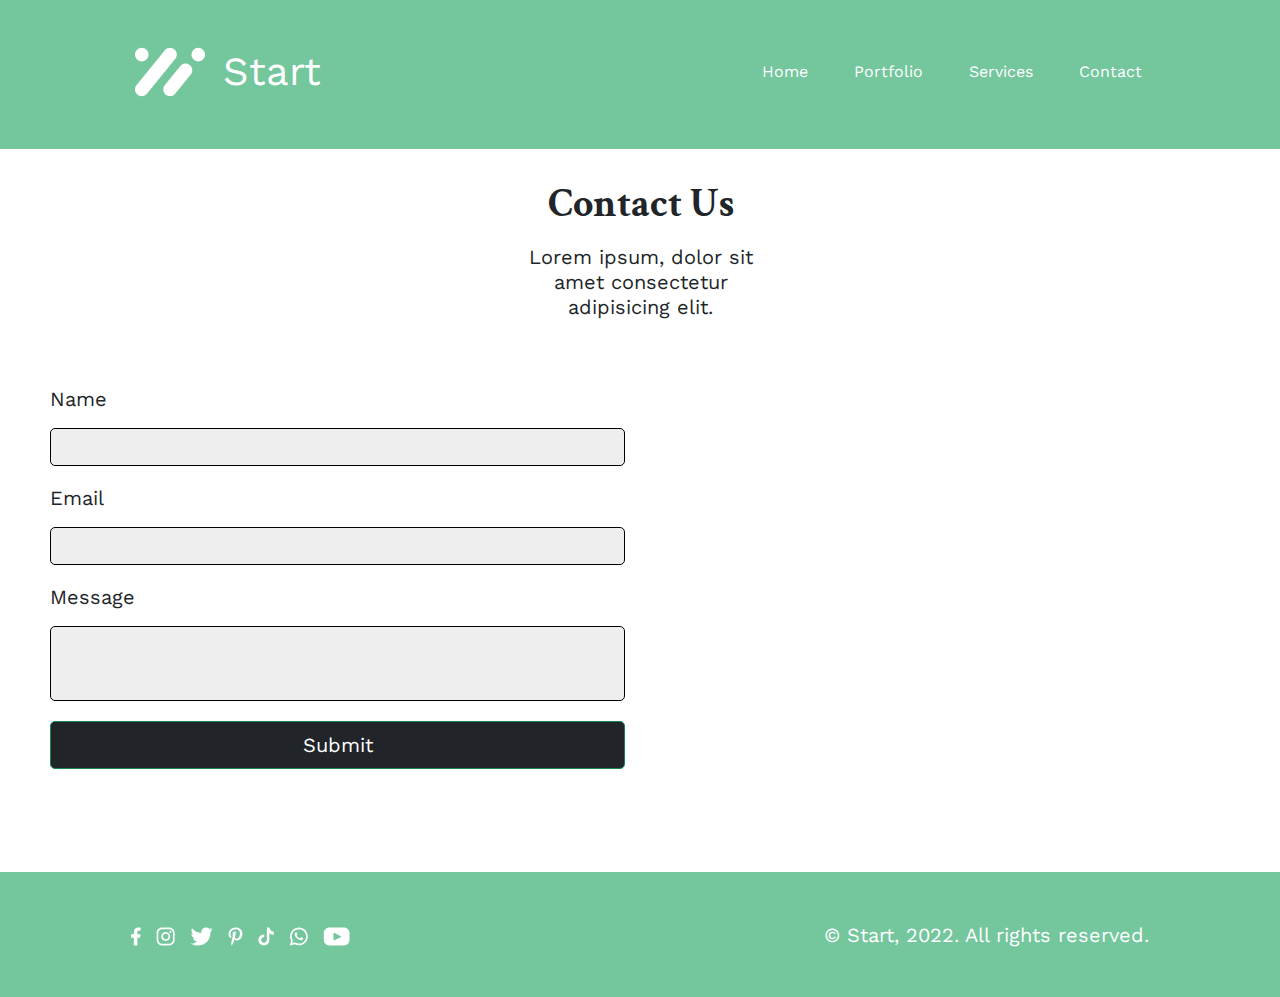
==== commit a13babe4: "Add class and Feature for footer contact" ====
--- a/contact us.html
+++ b/contact us.html
@@ -88,9 +88,9 @@
       <!-- End Of Google Map And Inform Section -->
 
       <!-- Footer -->
-        <footer class="footerblackground py-4">
+        <footer class="footerblackground">
             <div class="Footer_Contact container">
-                <div class="text-end">
+                <div class="logo_box text-end">
                         <div class="logo">
                             <img src="img/logofacebook.svg" alt="facebook">
                             <img src="img/logoinstagram.svg" alt="instagram">
@@ -100,8 +100,8 @@
                             <img src="img/logowhatsapp.svg" alt="whatsapp">
                             <img src="img/logoyoutube.svg" alt="youtube">
                         </div>  
-                            <div class="Year_Contact Year_text">
-                                <p>&copy; Start, 2022. All rights reserved.</p>
+                            <div class="Year_text">
+                                <p class="Start_2022">&copy; Start, 2022. All rights reserved.</p>
                             </div> 
                 </div>
             </div>
--- a/css/style.css
+++ b/css/style.css
@@ -998,7 +998,11 @@
   margin-top: 5px;
 }
 
-
+.Footer_Contact{
+  padding: 51px 131px 49px 131px;
+  margin: 0;
+  max-width: 100%;
+}
 /* Navbar Toggle */
 
 .navbar-toggler{
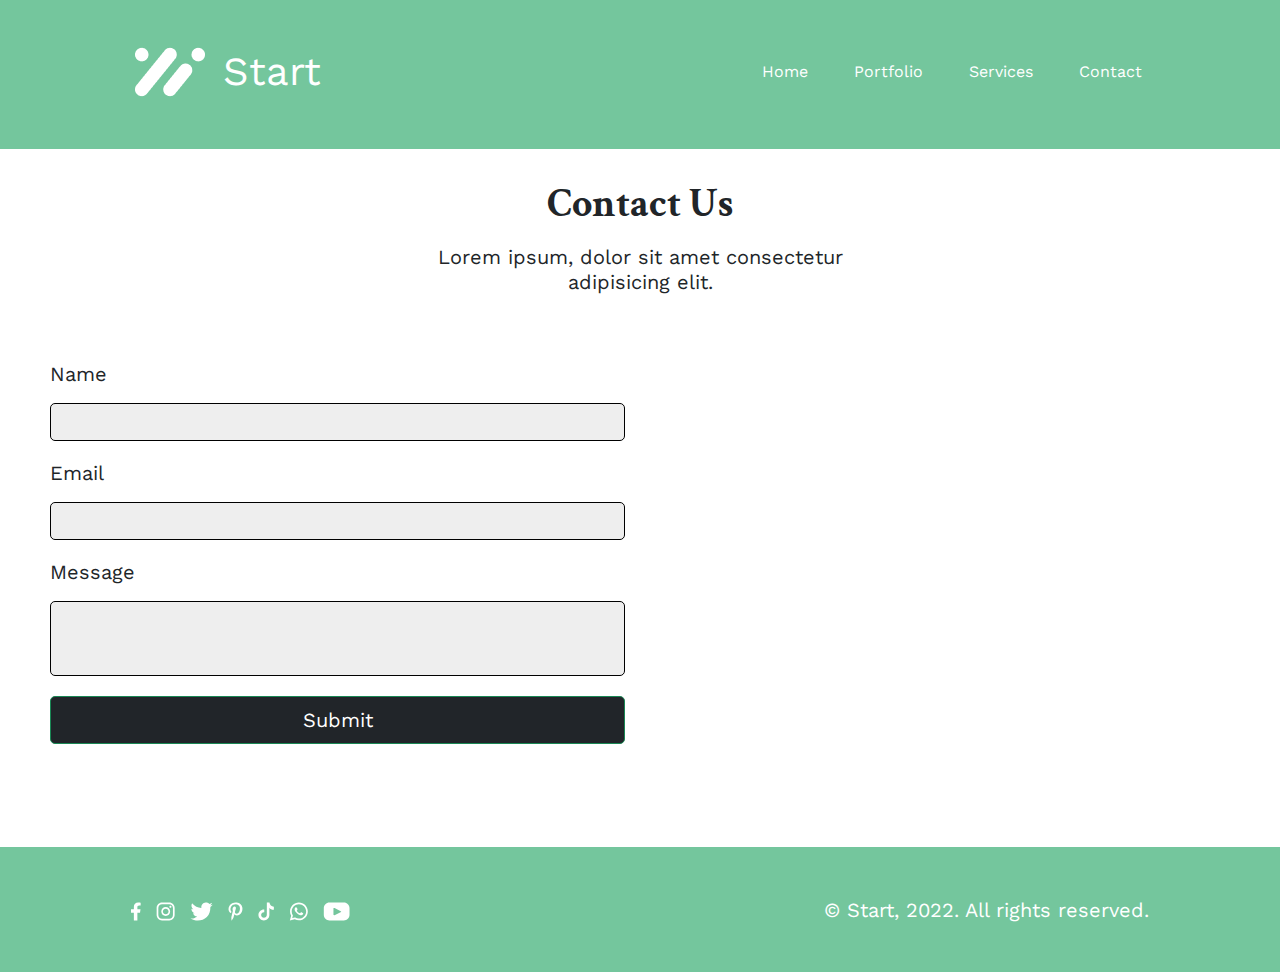
==== commit bd3ef555: "Fix media query" ====
--- a/contact us.html
+++ b/contact us.html
@@ -58,7 +58,7 @@
 
     <!-- Google Map and Inform Section -->
      <section class="Padding_Inform">
-        <div class="Inform_Row row">
+        <div class="Inform_Row">
                 <div class="Inform_box">
                     <form action="">
                         <div>
--- a/css/style.css
+++ b/css/style.css
@@ -896,11 +896,11 @@
 }
 
 .Inform_Row{
-  display: grid;
+  display: flex;
   gap: 30px;
   margin: 0;
   justify-content: center;
-  grid-template-columns: auto auto;
+  flex-direction: row;
 }
 
 
@@ -934,6 +934,7 @@
 
 .name{
   width: 575px;
+  max-width: 100%;
   height: 38px;
   border-radius: 5px;
   border: 1px solid #000000;
@@ -953,6 +954,7 @@
 
 .email{
   width: 575px;
+  max-width: 100%;
   height: 38px;
   border-radius: 5px;
   border: 1px solid #000000;
@@ -972,6 +974,7 @@
 
 .message{
   width: 575px;
+  max-width: 100%;
   height: 75px;
   border-radius: 5px;
   border: 1px solid #000000;
@@ -984,6 +987,7 @@
 }
 .Submit{
   width: 575px;
+  max-width: 100%;
   height: 48px;
   border-radius: 5px;
   background-color: #212529;
--- a/css/responsive.css
+++ b/css/responsive.css
@@ -13,7 +13,10 @@
     .h1.fw-bold, .topic2{
         font-size: 35px;
     }
-
+    .Padding_Contact{
+        padding-left: 250px;
+        padding-right: 250px;
+    }
 
 }
 
@@ -59,7 +62,9 @@
     .example1,.example2,.example3,.example4,.example5,.example6,.example7,.example8{
         max-width: 100%;
     }
+
     /* Services */
+
     .Padding_Plans{
         padding-right: 250px;
         padding-left: 250px;
@@ -72,6 +77,19 @@
     .Container_Promotion{
         max-width: 100%;
     }
+
+    /* Contact */
+    .Padding_Inform{
+        padding-left: 20px;
+        padding-right: 20px;
+    }
+    .map iframe{
+       max-width: 100%;
+    }
+    form{
+        width: 100%;
+        max-width: 475px;
+    }
 }
 
 @media (max-width: 1158px){
@@ -120,7 +138,7 @@
 
     /* Footer Index */
 
-    .Footer_Index, .Footer_Portfolio, .Footer_Services{
+    .Footer_Index, .Footer_Portfolio, .Footer_Services, .Footer_Contact{
         padding: 51px 131px 49px 131px;
     }
     /* portfolio */
@@ -138,43 +156,16 @@
         justify-content: center;
         gap: 50px;
     }
-}
+
 
 
     /* Contact us */
- /*
-    .Contact_Header{
-        padding-bottom: 30px;       
-    }
-    .Contact_Section{
-        padding-left: 50px;
-        padding-top: 8px;
-    }
-    .Inform_Section{
-        padding: 0px 20px 0px 31px;
-    }
-    .Inform_box form {
+    form{
         width: 100%;
-    }
-    .Inform_box input{
-        width: 100%;
-    }
-    .SubmitBox .Submit{
-        width: 100%;
-    }
-    .map iframe{
-        width: 450px;
-    }
-    .Footer_Contact{
-        padding-left: 38px;
-        padding-right: 0px;
-    }
-    .Padding_Inform{
-        padding-top: 40px;
-        padding-bottom: 388px;
+        max-width: 440px;
     }
 }   
-*/
+
 @media (max-width: 991.98px){
 
     .navbar{
@@ -192,7 +183,7 @@
     .navbar-toggler{
         margin-left: auto;
     }
-    .Footer_Index, .Footer_Portfolio, .Footer_Services{
+    .Footer_Index, .Footer_Portfolio, .Footer_Services, .Footer_Contact{
         max-width: 100%;
     }
 
@@ -206,6 +197,10 @@
         max-width: 100%;
         width: 110px;
     }
+    form{
+        width: 100%;
+        max-width: 375px;
+    }
 }
 
 @media (max-width: 837px){
@@ -215,6 +210,22 @@
     }
     .Four_Card{
         padding-left: 0px;
+    }
+    .logo_box{
+        display: flex;
+        flex-direction: column;
+    }
+    .Inform_Row{
+        display: flex;
+        flex-direction: column;
+        align-items: center;
+    }
+    form{
+        max-width: 100%;
+    }
+    .Padding_Contact{
+        padding-left: 125px;
+        padding-right: 125px;
     }
 }
 
@@ -356,21 +367,6 @@
         padding-right: 125px;
     }
 }
-    /* Basic Plus Pro Section */
-
-
-
-    /* Footer Services */
-/*
-    .Footer_Services{
-        margin-top: 1px;
-    }
-
-    /* Contact */
-/*
-    .Contact_Header{
-        padding-bottom: 0px;
-    }
     
     /* Google map and Inform Section */
 /*
@@ -424,7 +420,9 @@
         display: flex;
         flex-direction:column;
     }
-
+    .Inform_Row{
+        max-width: 80%;
+    }
 
  }  
 
